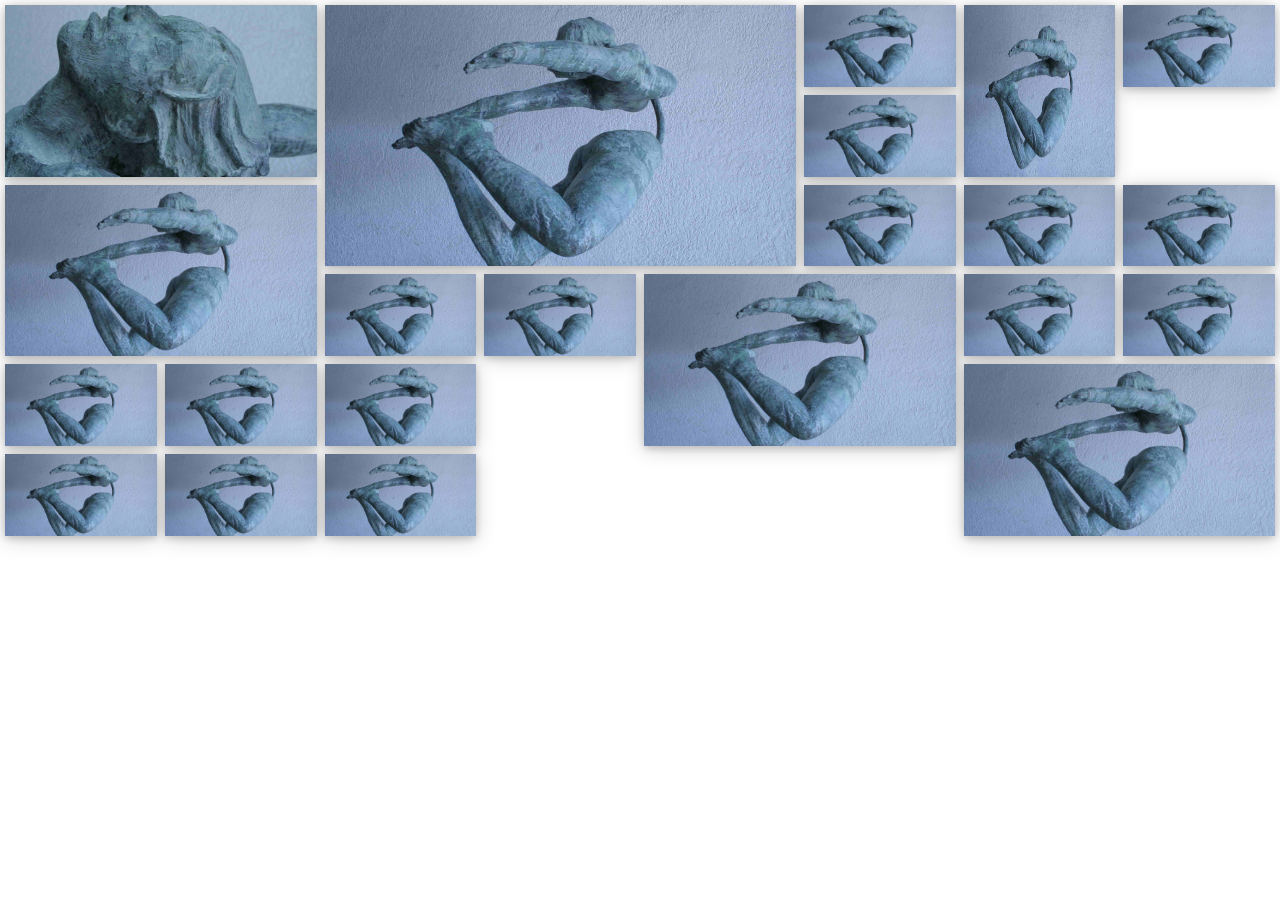
==== esculturaprivida/index.html @ 852e33fb "Aplicando Lazyimages" ====
<!DOCTYPE html>
<html lang="en">
<head>
    <meta charset="UTF-8">
    <meta http-equiv="X-UA-Compatible" content="IE=edge">
    <meta name="viewport" content="width=device-width, initial-scale=1.0">
    <link rel="stylesheet" href="../assets/css/rstyles.css">
    <title>Document</title>
</head>
<body>
    
<div id="gallery">
    <div><img class="lazy" src="../assets/img/ESCULTURA PRIVADA/low/AIRE  Detalle.jpg"
        data-src="../assets/img/ESCULTURA PRIVADA/AIRE  Detalle.jpg" data-srcset="../assets/img/ESCULTURA PRIVADA/AIRE  Detalle.jpg/"><a href="#lightbox-1">512</a></div>
    <div><img class="lazy" src="../assets/img/ESCULTURA PRIVADA/low/AIRE  vista posterior.jpg" data-src="../assets/img/ESCULTURA PRIVADA/AIRE  vista posterior.jpg" alt="Día de las artes" data-srcset="../assets/img/ESCULTURA PRIVADA/AIRE  vista posterior.jpg" /><a href="#lightbox-2">513</a></div>
    <div><img class="lazy" src="../assets/img/ESCULTURA PRIVADA/low/AIRE  vista posterior.jpg" data-src="../assets/img/ESCULTURA PRIVADA/AIRE  vista posterior.jpg" alt="Día de las artes" data-srcset="../assets/img/ESCULTURA PRIVADA/AIRE  vista posterior.jpg" /><a href="#lightbox-3">514</a></div>
    <div><img class="lazy" src="../assets/img/ESCULTURA PRIVADA/low/AIRE  vista posterior.jpg" data-src="../assets/img/ESCULTURA PRIVADA/AIRE  vista posterior.jpg" alt="Día de las artes" data-srcset="../assets/img/ESCULTURA PRIVADA/AIRE  vista posterior.jpg" /><a href="#lightbox-4">515</a></div>
    <div><img class="lazy" src="../assets/img/ESCULTURA PRIVADA/low/AIRE  vista posterior.jpg" data-src="../assets/img/ESCULTURA PRIVADA/AIRE  vista posterior.jpg" alt="Día de las artes" data-srcset="../assets/img/ESCULTURA PRIVADA/AIRE  vista posterior.jpg" /><a href="#lightbox-5">516</a></div>
    <div><img class="lazy" src="../assets/img/ESCULTURA PRIVADA/low/AIRE  vista posterior.jpg" data-src="../assets/img/ESCULTURA PRIVADA/AIRE  vista posterior.jpg" alt="Día de las artes" data-srcset="../assets/img/ESCULTURA PRIVADA/AIRE  vista posterior.jpg" /><a href="#lightbox-6">517</a></div>
    <div><img class="lazy" src="../assets/img/ESCULTURA PRIVADA/low/AIRE  vista posterior.jpg" data-src="../assets/img/ESCULTURA PRIVADA/AIRE  vista posterior.jpg" alt="Día de las artes" data-srcset="../assets/img/ESCULTURA PRIVADA/AIRE  vista posterior.jpg" /><a href="#lightbox-7">518</a></div>
    <div><img class="lazy" src="../assets/img/ESCULTURA PRIVADA/low/AIRE  vista posterior.jpg" data-src="../assets/img/ESCULTURA PRIVADA/AIRE  vista posterior.jpg" alt="Día de las artes" data-srcset="../assets/img/ESCULTURA PRIVADA/AIRE  vista posterior.jpg" /><a href="#lightbox-8">519</a></div>
    <div><img class="lazy" src="../assets/img/ESCULTURA PRIVADA/low/AIRE  vista posterior.jpg" data-src="../assets/img/ESCULTURA PRIVADA/AIRE  vista posterior.jpg" alt="Día de las artes" data-srcset="../assets/img/ESCULTURA PRIVADA/AIRE  vista posterior.jpg" /><a href="#lightbox-9">520</a></div>
    <div><img class="lazy" src="../assets/img/ESCULTURA PRIVADA/low/AIRE  vista posterior.jpg" data-src="../assets/img/ESCULTURA PRIVADA/AIRE  vista posterior.jpg" alt="Día de las artes" data-srcset="../assets/img/ESCULTURA PRIVADA/AIRE  vista posterior.jpg" /><a href="#lightbox-10">521</a></div>
    <div><img class="lazy" src="../assets/img/ESCULTURA PRIVADA/low/AIRE  vista posterior.jpg" data-src="../assets/img/ESCULTURA PRIVADA/AIRE  vista posterior.jpg" alt="Día de las artes" data-srcset="../assets/img/ESCULTURA PRIVADA/AIRE  vista posterior.jpg" /><a href="#lightbox-11">522</a></div>
    <div><img class="lazy" src="../assets/img/ESCULTURA PRIVADA/low/AIRE  vista posterior.jpg" data-src="../assets/img/ESCULTURA PRIVADA/AIRE  vista posterior.jpg" alt="Día de las artes" data-srcset="../assets/img/ESCULTURA PRIVADA/AIRE  vista posterior.jpg" /><a href="#lightbox-12">523</a></div>
    <div><img class="lazy" src="../assets/img/ESCULTURA PRIVADA/low/AIRE  vista posterior.jpg" data-src="../assets/img/ESCULTURA PRIVADA/AIRE  vista posterior.jpg" alt="Día de las artes" data-srcset="../assets/img/ESCULTURA PRIVADA/AIRE  vista posterior.jpg" /><a href="#lightbox-13">524</a></div>
    <div><img class="lazy" src="../assets/img/ESCULTURA PRIVADA/low/AIRE  vista posterior.jpg" data-src="../assets/img/ESCULTURA PRIVADA/AIRE  vista posterior.jpg" alt="Día de las artes" data-srcset="../assets/img/ESCULTURA PRIVADA/AIRE  vista posterior.jpg" /><a href="#lightbox-14">525</a></div>
    <div><img class="lazy" src="../assets/img/ESCULTURA PRIVADA/low/AIRE  vista posterior.jpg" data-src="../assets/img/ESCULTURA PRIVADA/AIRE  vista posterior.jpg" alt="Día de las artes" data-srcset="../assets/img/ESCULTURA PRIVADA/AIRE  vista posterior.jpg" /><a href="#lightbox-15">526</a></div>
    <div><img class="lazy" src="../assets/img/ESCULTURA PRIVADA/low/AIRE  vista posterior.jpg" data-src="../assets/img/ESCULTURA PRIVADA/AIRE  vista posterior.jpg" alt="Día de las artes" data-srcset="../assets/img/ESCULTURA PRIVADA/AIRE  vista posterior.jpg" /><a href="#lightbox-16">527</a></div>
    <div><img class="lazy" src="../assets/img/ESCULTURA PRIVADA/low/AIRE  vista posterior.jpg" data-src="../assets/img/ESCULTURA PRIVADA/AIRE  vista posterior.jpg" alt="Día de las artes" data-srcset="../assets/img/ESCULTURA PRIVADA/AIRE  vista posterior.jpg" /><a href="#lightbox-17">528</a></div>
    <div><img class="lazy" src="../assets/img/ESCULTURA PRIVADA/low/AIRE  vista posterior.jpg" data-src="../assets/img/ESCULTURA PRIVADA/AIRE  vista posterior.jpg" alt="Día de las artes" data-srcset="../assets/img/ESCULTURA PRIVADA/AIRE  vista posterior.jpg" /><a href="#lightbox-18">529</a></div>
    <div><img class="lazy" src="../assets/img/ESCULTURA PRIVADA/low/AIRE  vista posterior.jpg" data-src="../assets/img/ESCULTURA PRIVADA/AIRE  vista posterior.jpg" alt="Día de las artes" data-srcset="../assets/img/ESCULTURA PRIVADA/AIRE  vista posterior.jpg" /><a href="#lightbox-19">529</a></div>
    <div><img class="lazy" src="../assets/img/ESCULTURA PRIVADA/low/AIRE  vista posterior.jpg" data-src="../assets/img/ESCULTURA PRIVADA/AIRE  vista posterior.jpg" alt="Día de las artes" data-srcset="../assets/img/ESCULTURA PRIVADA/AIRE  vista posterior.jpg" /><a href="#lightbox-20">529</a></div>
    <div><img class="lazy" src="../assets/img/ESCULTURA PRIVADA/low/AIRE  vista posterior.jpg" data-src="../assets/img/ESCULTURA PRIVADA/AIRE  vista posterior.jpg" alt="Día de las artes" data-srcset="../assets/img/ESCULTURA PRIVADA/AIRE  vista posterior.jpg" /><a href="#lightbox-21">529</a></div>
    <div><img class="lazy" src="../assets/img/ESCULTURA PRIVADA/low/AIRE  vista posterior.jpg" data-src="../assets/img/ESCULTURA PRIVADA/AIRE  vista posterior.jpg" alt="Día de las artes" data-srcset="../assets/img/ESCULTURA PRIVADA/AIRE  vista posterior.jpg" /><a href="#lightbox-22">529</a></div>

  </div>
  <div class="lightbox" id="lightbox-1">
    <div class="content"><img class="lazy" src="../assets/img/ESCULTURA PRIVADA/AIRE  vista posterior.jpg12"/>
      <div class="title">No. <b>512</b> from Picsum</div><a class="close" href="#gallery"></a>
    </div>
  </div>
  <div class="lightbox" id="lightbox-2">
    <div class="content"><img src="https://picsum.photos/1920/1080/?image=513"/>
      <div class="title">No. <b>513</b> from Picsum</div><a class="close" href="#gallery"></a>
    </div>
  </div>
  <div class="lightbox" id="lightbox-3">
    <div class="content"><img src="https://picsum.photos/1920/1080/?image=514"/>
      <div class="title">No. <b>514</b> from Picsum</div><a class="close" href="#gallery"></a>
    </div>
  </div>
  <div class="lightbox" id="lightbox-4">
    <div class="content"><img src="https://picsum.photos/1920/1080/?image=515"/>
      <div class="title">No. <b>515</b> from Picsum</div><a class="close" href="#gallery"></a>
    </div>
  </div>
  <div class="lightbox" id="lightbox-5">
    <div class="content"><img src="https://picsum.photos/1920/1080/?image=516"/>
      <div class="title">No. <b>516</b> from Picsum</div><a class="close" href="#gallery"></a>
    </div>
  </div>
  <div class="lightbox" id="lightbox-6">
    <div class="content"><img src="https://picsum.photos/1920/1080/?image=517"/>
      <div class="title">No. <b>517</b> from Picsum</div><a class="close" href="#gallery"></a>
    </div>
  </div>
  <div class="lightbox" id="lightbox-7">
    <div class="content"><img src="https://picsum.photos/1920/1080/?image=518"/>
      <div class="title">No. <b>518</b> from Picsum</div><a class="close" href="#gallery"></a>
    </div>
  </div>
  <div class="lightbox" id="lightbox-8">
    <div class="content"><img src="https://picsum.photos/1920/1080/?image=519"/>
      <div class="title">No. <b>519</b> from Picsum</div><a class="close" href="#gallery"></a>
    </div>
  </div>
  <div class="lightbox" id="lightbox-9">
    <div class="content"><img src="https://picsum.photos/1920/1080/?image=520"/>
      <div class="title">No. <b>520</b> from Picsum</div><a class="close" href="#gallery"></a>
    </div>
  </div>
  <div class="lightbox" id="lightbox-10">
    <div class="content"><img src="https://picsum.photos/1920/1080/?image=521"/>
      <div class="title">No. <b>521</b> from Picsum</div><a class="close" href="#gallery"></a>
    </div>
  </div>
  <div class="lightbox" id="lightbox-11">
    <div class="content"><img src="https://picsum.photos/1920/1080/?image=522"/>
      <div class="title">No. <b>522</b> from Picsum</div><a class="close" href="#gallery"></a>
    </div>
  </div>
  <div class="lightbox" id="lightbox-12">
    <div class="content"><img src="https://picsum.photos/1920/1080/?image=523"/>
      <div class="title">No. <b>523</b> from Picsum</div><a class="close" href="#gallery"></a>
    </div>
  </div>
  <div class="lightbox" id="lightbox-13">
    <div class="content"><img src="https://picsum.photos/1920/1080/?image=524"/>
      <div class="title">No. <b>524</b> from Picsum</div><a class="close" href="#gallery"></a>
    </div>
  </div>
  <div class="lightbox" id="lightbox-14">
    <div class="content"><img src="https://picsum.photos/1920/1080/?image=525"/>
      <div class="title">No. <b>525</b> from Picsum</div><a class="close" href="#gallery"></a>
    </div>
  </div>
  <div class="lightbox" id="lightbox-15">
    <div class="content"><img src="https://picsum.photos/1920/1080/?image=526"/>
      <div class="title">No. <b>526</b> from Picsum</div><a class="close" href="#gallery"></a>
    </div>
  </div>
  <div class="lightbox" id="lightbox-16">
    <div class="content"><img src="https://picsum.photos/1920/1080/?image=527"/>
      <div class="title">No. <b>527</b> from Picsum</div><a class="close" href="#gallery"></a>
    </div>
  </div>
  <div class="lightbox" id="lightbox-17">
    <div class="content"><img src="https://picsum.photos/1920/1080/?image=528"/>
      <div class="title">No. <b>528</b> from Picsum</div><a class="close" href="#gallery"></a>
    </div>
  </div>
  <div class="lightbox" id="lightbox-18">
    <div class="content"><img src="https://picsum.photos/1920/1080/?image=529"/>
      <div class="title">No. <b>529</b> from Picsum</div><a class="close" href="#gallery"></a>
    </div>
  </div>
  <div class="lightbox" id="lightbox-19">
    <div class="content"><img src="https://picsum.photos/1920/1080/?image=529"/>
      <div class="title">No. <b>529</b> from Picsum</div><a class="close" href="#gallery"></a>
    </div>
  </div>
  <div class="lightbox" id="lightbox-20">
    <div class="content"><img src="https://picsum.photos/1920/1080/?image=529"/>
      <div class="title">No. <b>529</b> from Picsum</div><a class="close" href="#gallery"></a>
    </div>
  </div>
  <div class="lightbox" id="lightbox-21">
    <div class="content"><img src="https://picsum.photos/1920/1080/?image=529"/>
      <div class="title">No. <b>529</b> from Picsum</div><a class="close" href="#gallery"></a>
    </div>
  </div>
  <div class="lightbox" id="lightbox-22">
    <div class="content"><img src="https://picsum.photos/1920/1080/?image=529"/>
      <div class="title">No. <b>529</b> from Picsum</div><a class="close" href="#gallery"></a>
    </div>
  </div>
  <script src="../assets/js/lazy.js"></script>
</body>
</html>
---- assets/css/rstyles.css ----
* {
  box-sizing: border-box;
}

body {
  margin: 5px;
  position: relative;
}

#gallery {
  display: grid;
  height: calc(100vh - 10px);
  grid-template: repeat(10, 1fr) / repeat(8, 1fr);
  grid-gap: 0.5em;
}
@media (max-width: 800px) {
  #gallery {
    display: flex;
    align-items: flex-start;
    flex-wrap: wrap;
  }
  #gallery > div {
    width: 48%;
    margin: 1%;
  }
}
@media (max-width: 800px) and (max-width: 350px) {
  #gallery > div {
    width: 98%;
  }
}
#gallery > div:nth-child(6n + 1) {
  grid-column: span 2;
  grid-row: span 2;
}
#gallery > div:nth-child(2) {
  grid-column: span 3;
  grid-row: span 3;
}
#gallery > div:nth-child(4) {
  grid-column: span 1;
  grid-row: span 2;
}
#gallery > div > a {
  opacity: 0;
  position: absolute;
  color: #000;
  background-color: #000;
  font: bold 4em "Helvetica";
  text-shadow: 0 -1px 5px #fff, -1px 0px 5px #fff, 0 1px 5px #fff,
    1px 0px 5px #fff;
  padding: 2rem;
  mix-blend-mode: difference;
  width: 100%;
  height: 100%;
  transition: all ease 1s;
}
#gallery > div > img {
  width: 100%;
  min-height: 100%;
  transition: all ease 1s;
}
#gallery > div:hover img {
  filter: blur(4px);
}
#gallery > div:hover a {
  opacity: 1;
}
#gallery > div {
  overflow: hidden;
  position: relative;
  box-shadow: 0 2px 8px 0 rgba(0, 0, 0, 0.2), 0 3px 20px 0 rgba(0, 0, 0, 0.19);
}
#gallery div,
#gallery a {
  display: flex;
  justify-content: center;
  align-items: center;
  text-decoration: none;
}

[id^="lightbox-"] {
  position: fixed;
  top: 0;
  left: 0;
  width: 100vw;
  height: 100vh;
  background-color: rgba(0, 0, 0, 0.5);
  display: flex;
  opacity: 0;
  transition: opacity 450ms ease-in-out;
  align-items: center;
  justify-content: center;
  pointer-events: none;
}
[id^="lightbox-"]:target {
  opacity: 1;
  pointer-events: inherit;
}
[id^="lightbox-"]:target img {
  filter: blur(0);
}
[id^="lightbox-"] .content {
  max-width: 90%;
  position: relative;
  color: #fff;
}
[id^="lightbox-"] .content:hover > a.close {
  opacity: 1;
  transform: scale(1, 1);
}
[id^="lightbox-"] .content:hover > .title {
  opacity: 1;
  transform: translateY(-3px);
}
[id^="lightbox-"] .content:hover > .title::after {
  opacity: 1;
}
[id^="lightbox-"] .content > * {
  transition: all 450ms ease-in-out;
}
[id^="lightbox-"] .title {
  display: block;
  margin: 0;
  padding: 1em;
  position: absolute;
  bottom: 0;
  width: 100%;
  transform: translateY(50%);
  font-size: 1.5em;
  opacity: 0;
}
[id^="lightbox-"] .title::after {
  content: " ";
  background-color: rgba(0, 0, 0, 0.4);
  bottom: 0;
  left: 0;
  height: 100%;
  width: 100%;
  position: absolute;
  transition: all 350ms ease-in-out 250ms;
  opacity: 0;
  transform-origin: bottom;
  mix-blend-mode: soft-light;
}
[id^="lightbox-"] img {
  max-height: 90vh;
  max-width: 100%;
  margin: 0;
  padding: 0;
  filter: blur(50px);
}
[id^="lightbox-"] a.close {
  width: 2em;
  height: 2em;
  position: absolute;
  right: 0;
  top: 0;
  background-color: rgba(0, 0, 0, 0.5);
  display: flex;
  align-items: center;
  justify-content: center;
  transform: scale(0, 0);
  opacity: 0;
  transform-origin: right top;
  text-decoration: none;
  color: #fff;
}
[id^="lightbox-"] a.close::after {
  content: "X";
}
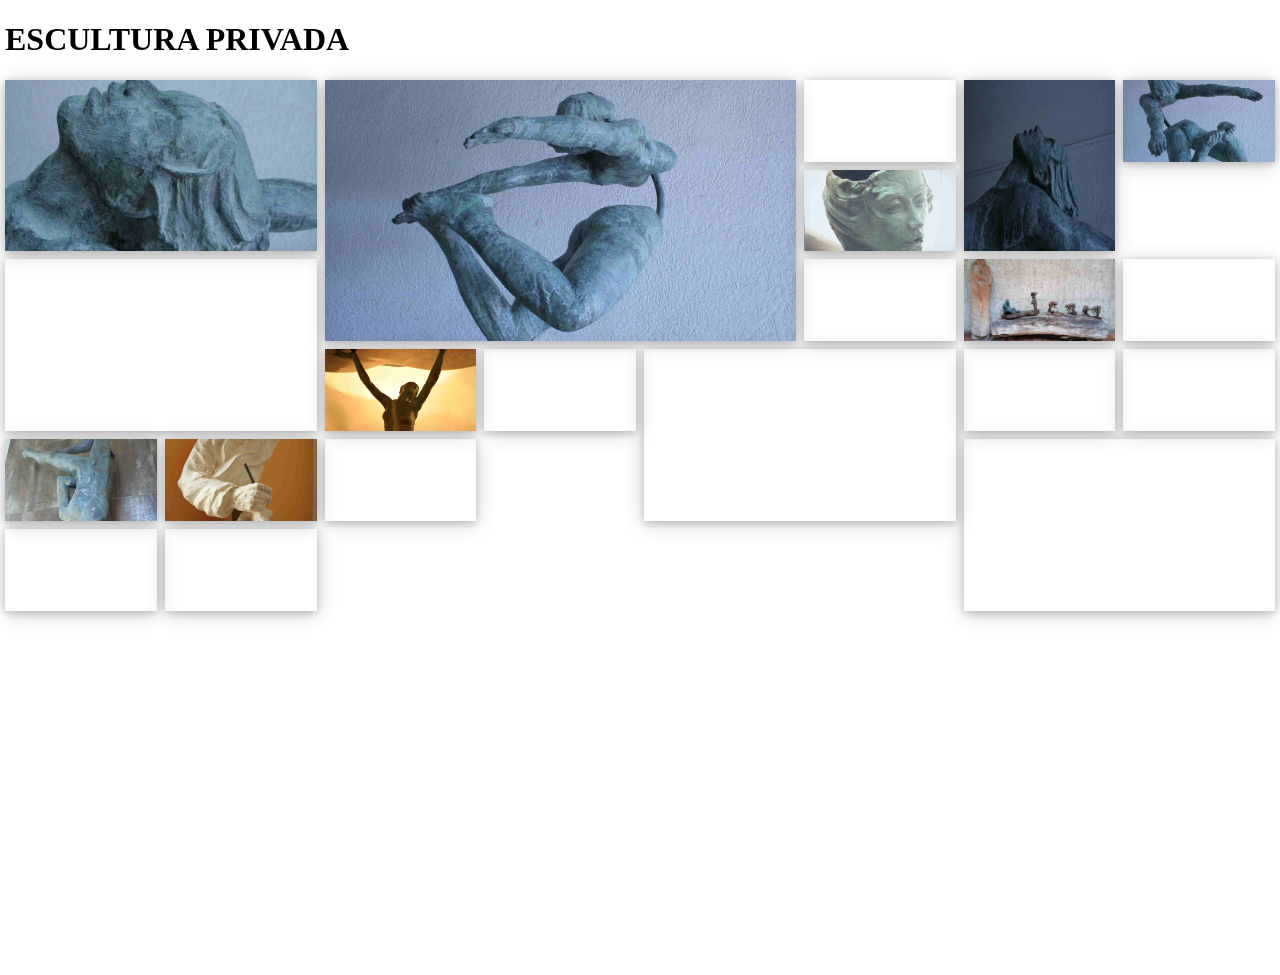
==== commit 1f6f1158: "ok" ====
--- a/esculturaprivida/index.html
+++ b/esculturaprivida/index.html
@@ -8,141 +8,135 @@
     <title>Document</title>
 </head>
 <body>
+  <h1>ESCULTURA PRIVADA</h1>
     
 <div id="gallery">
-    <div><img class="lazy" src="../assets/img/ESCULTURA PRIVADA/low/AIRE  Detalle.jpg"
-        data-src="../assets/img/ESCULTURA PRIVADA/AIRE  Detalle.jpg" data-srcset="../assets/img/ESCULTURA PRIVADA/AIRE  Detalle.jpg/"><a href="#lightbox-1">512</a></div>
-    <div><img class="lazy" src="../assets/img/ESCULTURA PRIVADA/low/AIRE  vista posterior.jpg" data-src="../assets/img/ESCULTURA PRIVADA/AIRE  vista posterior.jpg" alt="Día de las artes" data-srcset="../assets/img/ESCULTURA PRIVADA/AIRE  vista posterior.jpg" /><a href="#lightbox-2">513</a></div>
-    <div><img class="lazy" src="../assets/img/ESCULTURA PRIVADA/low/AIRE  vista posterior.jpg" data-src="../assets/img/ESCULTURA PRIVADA/AIRE  vista posterior.jpg" alt="Día de las artes" data-srcset="../assets/img/ESCULTURA PRIVADA/AIRE  vista posterior.jpg" /><a href="#lightbox-3">514</a></div>
-    <div><img class="lazy" src="../assets/img/ESCULTURA PRIVADA/low/AIRE  vista posterior.jpg" data-src="../assets/img/ESCULTURA PRIVADA/AIRE  vista posterior.jpg" alt="Día de las artes" data-srcset="../assets/img/ESCULTURA PRIVADA/AIRE  vista posterior.jpg" /><a href="#lightbox-4">515</a></div>
-    <div><img class="lazy" src="../assets/img/ESCULTURA PRIVADA/low/AIRE  vista posterior.jpg" data-src="../assets/img/ESCULTURA PRIVADA/AIRE  vista posterior.jpg" alt="Día de las artes" data-srcset="../assets/img/ESCULTURA PRIVADA/AIRE  vista posterior.jpg" /><a href="#lightbox-5">516</a></div>
-    <div><img class="lazy" src="../assets/img/ESCULTURA PRIVADA/low/AIRE  vista posterior.jpg" data-src="../assets/img/ESCULTURA PRIVADA/AIRE  vista posterior.jpg" alt="Día de las artes" data-srcset="../assets/img/ESCULTURA PRIVADA/AIRE  vista posterior.jpg" /><a href="#lightbox-6">517</a></div>
-    <div><img class="lazy" src="../assets/img/ESCULTURA PRIVADA/low/AIRE  vista posterior.jpg" data-src="../assets/img/ESCULTURA PRIVADA/AIRE  vista posterior.jpg" alt="Día de las artes" data-srcset="../assets/img/ESCULTURA PRIVADA/AIRE  vista posterior.jpg" /><a href="#lightbox-7">518</a></div>
-    <div><img class="lazy" src="../assets/img/ESCULTURA PRIVADA/low/AIRE  vista posterior.jpg" data-src="../assets/img/ESCULTURA PRIVADA/AIRE  vista posterior.jpg" alt="Día de las artes" data-srcset="../assets/img/ESCULTURA PRIVADA/AIRE  vista posterior.jpg" /><a href="#lightbox-8">519</a></div>
-    <div><img class="lazy" src="../assets/img/ESCULTURA PRIVADA/low/AIRE  vista posterior.jpg" data-src="../assets/img/ESCULTURA PRIVADA/AIRE  vista posterior.jpg" alt="Día de las artes" data-srcset="../assets/img/ESCULTURA PRIVADA/AIRE  vista posterior.jpg" /><a href="#lightbox-9">520</a></div>
-    <div><img class="lazy" src="../assets/img/ESCULTURA PRIVADA/low/AIRE  vista posterior.jpg" data-src="../assets/img/ESCULTURA PRIVADA/AIRE  vista posterior.jpg" alt="Día de las artes" data-srcset="../assets/img/ESCULTURA PRIVADA/AIRE  vista posterior.jpg" /><a href="#lightbox-10">521</a></div>
-    <div><img class="lazy" src="../assets/img/ESCULTURA PRIVADA/low/AIRE  vista posterior.jpg" data-src="../assets/img/ESCULTURA PRIVADA/AIRE  vista posterior.jpg" alt="Día de las artes" data-srcset="../assets/img/ESCULTURA PRIVADA/AIRE  vista posterior.jpg" /><a href="#lightbox-11">522</a></div>
-    <div><img class="lazy" src="../assets/img/ESCULTURA PRIVADA/low/AIRE  vista posterior.jpg" data-src="../assets/img/ESCULTURA PRIVADA/AIRE  vista posterior.jpg" alt="Día de las artes" data-srcset="../assets/img/ESCULTURA PRIVADA/AIRE  vista posterior.jpg" /><a href="#lightbox-12">523</a></div>
-    <div><img class="lazy" src="../assets/img/ESCULTURA PRIVADA/low/AIRE  vista posterior.jpg" data-src="../assets/img/ESCULTURA PRIVADA/AIRE  vista posterior.jpg" alt="Día de las artes" data-srcset="../assets/img/ESCULTURA PRIVADA/AIRE  vista posterior.jpg" /><a href="#lightbox-13">524</a></div>
-    <div><img class="lazy" src="../assets/img/ESCULTURA PRIVADA/low/AIRE  vista posterior.jpg" data-src="../assets/img/ESCULTURA PRIVADA/AIRE  vista posterior.jpg" alt="Día de las artes" data-srcset="../assets/img/ESCULTURA PRIVADA/AIRE  vista posterior.jpg" /><a href="#lightbox-14">525</a></div>
-    <div><img class="lazy" src="../assets/img/ESCULTURA PRIVADA/low/AIRE  vista posterior.jpg" data-src="../assets/img/ESCULTURA PRIVADA/AIRE  vista posterior.jpg" alt="Día de las artes" data-srcset="../assets/img/ESCULTURA PRIVADA/AIRE  vista posterior.jpg" /><a href="#lightbox-15">526</a></div>
-    <div><img class="lazy" src="../assets/img/ESCULTURA PRIVADA/low/AIRE  vista posterior.jpg" data-src="../assets/img/ESCULTURA PRIVADA/AIRE  vista posterior.jpg" alt="Día de las artes" data-srcset="../assets/img/ESCULTURA PRIVADA/AIRE  vista posterior.jpg" /><a href="#lightbox-16">527</a></div>
-    <div><img class="lazy" src="../assets/img/ESCULTURA PRIVADA/low/AIRE  vista posterior.jpg" data-src="../assets/img/ESCULTURA PRIVADA/AIRE  vista posterior.jpg" alt="Día de las artes" data-srcset="../assets/img/ESCULTURA PRIVADA/AIRE  vista posterior.jpg" /><a href="#lightbox-17">528</a></div>
-    <div><img class="lazy" src="../assets/img/ESCULTURA PRIVADA/low/AIRE  vista posterior.jpg" data-src="../assets/img/ESCULTURA PRIVADA/AIRE  vista posterior.jpg" alt="Día de las artes" data-srcset="../assets/img/ESCULTURA PRIVADA/AIRE  vista posterior.jpg" /><a href="#lightbox-18">529</a></div>
-    <div><img class="lazy" src="../assets/img/ESCULTURA PRIVADA/low/AIRE  vista posterior.jpg" data-src="../assets/img/ESCULTURA PRIVADA/AIRE  vista posterior.jpg" alt="Día de las artes" data-srcset="../assets/img/ESCULTURA PRIVADA/AIRE  vista posterior.jpg" /><a href="#lightbox-19">529</a></div>
-    <div><img class="lazy" src="../assets/img/ESCULTURA PRIVADA/low/AIRE  vista posterior.jpg" data-src="../assets/img/ESCULTURA PRIVADA/AIRE  vista posterior.jpg" alt="Día de las artes" data-srcset="../assets/img/ESCULTURA PRIVADA/AIRE  vista posterior.jpg" /><a href="#lightbox-20">529</a></div>
-    <div><img class="lazy" src="../assets/img/ESCULTURA PRIVADA/low/AIRE  vista posterior.jpg" data-src="../assets/img/ESCULTURA PRIVADA/AIRE  vista posterior.jpg" alt="Día de las artes" data-srcset="../assets/img/ESCULTURA PRIVADA/AIRE  vista posterior.jpg" /><a href="#lightbox-21">529</a></div>
-    <div><img class="lazy" src="../assets/img/ESCULTURA PRIVADA/low/AIRE  vista posterior.jpg" data-src="../assets/img/ESCULTURA PRIVADA/AIRE  vista posterior.jpg" alt="Día de las artes" data-srcset="../assets/img/ESCULTURA PRIVADA/AIRE  vista posterior.jpg" /><a href="#lightbox-22">529</a></div>
+    <div><img class="lazy" src="../assets/img/ESCULTURA PRIVADA/low/AIRE  Detalle.jpg" data-src="../assets/img/ESCULTURA PRIVADA/AIRE  Detalle.jpg" alt="" data-srcset="../assets/img/ESCULTURA PRIVADA/AIRE  Detalle.jpg" /><a href="#lightbox-1"></a></div>
+    <div><img class="lazy" src="../assets/img/ESCULTURA PRIVADA/low/AIRE  vista posterior.jpg" data-src="../assets/img/ESCULTURA PRIVADA/AIRE  vista posterior.jpg" alt="" data-srcset="../assets/img/ESCULTURA PRIVADA/AIRE  vista posterior.jpg" /><a href="#lightbox-2"></a></div>
+    <div><img class="lazy" src="../assets/img/ESCULTURA PRIVADA/low/AIRE.  bronce. Desnudo tamaño natural Propiedad del Ing. Ricardo Mendoza. Colección Particular.jpg" data-src="../assets/img/ESCULTURA PRIVADA/AIRE.  bronce. Desnudo tamaño natural Propiedad del Ing. Ricardo Mendoza. Colección Particular.jpg" alt="" data-srcset="../assets/img/ESCULTURA PRIVADA/AIRE.  bronce. Desnudo tamaño natural Propiedad del Ing. Ricardo Mendoza. Colección Particular.jpg" /><a href="#lightbox-3"></a></div>
+    <div><img class="lazy" src="../assets/img/ESCULTURA PRIVADA/low/AIRE.jpg" data-src="../assets/img/ESCULTURA PRIVADA/AIRE.jpg" alt="" data-srcset="../assets/img/ESCULTURA PRIVADA/AIRE.jpg" /><a href="#lightbox-4"></a></div>
+    <div><img class="lazy" src="../assets/img/ESCULTURA PRIVADA/low/AIRE(1).jpg" data-src="../assets/img/ESCULTURA PRIVADA/AIRE(1).jpg" alt="" data-srcset="../assets/img/ESCULTURA PRIVADA/AIRE(1).jpg" /><a href="#lightbox-5"></a></div>
+    <div><img class="lazy" src="../assets/img/ESCULTURA PRIVADA/low/BRISA Y TORMENTA, bronce altura 70 cm..jpg" data-src="../assets/img/ESCULTURA PRIVADA/BRISA Y TORMENTA, bronce altura 70 cm..jpg" alt="" data-srcset="../assets/img/ESCULTURA PRIVADA/BRISA Y TORMENTA, bronce altura 70 cm..jpg" /><a href="#lightbox-6"></a></div>
+    <div><img class="lazy" src="../assets/img/ESCULTURA PRIVADA/low/CÁCTUS madera ensamblada.jpg" data-src="../assets/img/ESCULTURA PRIVADA/CÁCTUS madera ensamblada.jpg" alt="" data-srcset="../assets/img/ESCULTURA PRIVADA/CÁCTUS madera ensamblada.jpg" /><a href="#lightbox-7"></a></div>
+    <div><img class="lazy" src="../assets/img/ESCULTURA PRIVADA/low/CÁCTUS. Madera ensamblada. 1.80 m de altura.jpg" data-src="../assets/img/ESCULTURA PRIVADA/CÁCTUS. Madera ensamblada. 1.80 m de altura.jpg" alt="" data-srcset="../assets/img/ESCULTURA PRIVADA/CÁCTUS. Madera ensamblada. 1.80 m de altura.jpg" /><a href="#lightbox-8"></a></div>
+    <div><img class="lazy" src="../assets/img/ESCULTURA PRIVADA/low/FRESEROS Y OTROS.jpg" data-src="../assets/img/ESCULTURA PRIVADA/FRESEROS Y OTROS.jpg" alt="" data-srcset="../assets/img/ESCULTURA PRIVADA/FRESEROS Y OTROS.jpg" /><a href="#lightbox-9"></a></div>
+    <div><img class="lazy" src="../assets/img/ESCULTURA PRIVADA/low/Juan XXIII bronce 52 cm altura  propiedad de Carlos González Orejas.jpg" data-src="../assets/img/ESCULTURA PRIVADA/Juan XXIII bronce 52 cm altura  propiedad de Carlos González Orejas.jpg" alt="" data-srcset="../assets/img/ESCULTURA PRIVADA/Juan XXIII bronce 52 cm altura  propiedad de Carlos González Orejas.jpg" /><a href="#lightbox-10"></a></div>
+    <div><img class="lazy" src="../assets/img/ESCULTURA PRIVADA/low/LA FISICA  Detalle el universo.jpg" data-src="../assets/img/ESCULTURA PRIVADA/LA FISICA  Detalle el universo.jpg" alt="" data-srcset="../assets/img/ESCULTURA PRIVADA/LA FISICA  Detalle el universo.jpg" /><a href="#lightbox-11"></a></div>
+    <div><img class="lazy" src="../assets/img/ESCULTURA PRIVADA/low/LA FISICA. bronce y vidrio termoformado en colaboración con Carlos Santa Ana. Detalle.jpg" data-src="../assets/img/ESCULTURA PRIVADA/LA FISICA. bronce y vidrio termoformado en colaboración con Carlos Santa Ana. Detalle.jpg" alt="" data-srcset="../assets/img/ESCULTURA PRIVADA/LA FISICA. bronce y vidrio termoformado en colaboración con Carlos Santa Ana. Detalle.jpg" /><a href="#lightbox-12"></a></div>
+    <div><img class="lazy" src="../assets/img/ESCULTURA PRIVADA/low/LA FISICA. Bronce y vidrio termoformado En colaboración con Carlos Santa Ana.jpg" data-src="../assets/img/ESCULTURA PRIVADA/LA FISICA. Bronce y vidrio termoformado En colaboración con Carlos Santa Ana.jpg" alt="" data-srcset="../assets/img/ESCULTURA PRIVADA/LA FISICA. Bronce y vidrio termoformado En colaboración con Carlos Santa Ana.jpg" /><a href="#lightbox-13"></a></div>
+    <div><img class="lazy" src="../assets/img/ESCULTURA PRIVADA/low/LA FÍSICA.jpg" data-src="../assets/img/ESCULTURA PRIVADA/LA FÍSICA.jpg" alt="" data-srcset="../assets/img/ESCULTURA PRIVADA/LA FÍSICA.jpg" /><a href="#lightbox-14"></a></div>
+    <div><img class="lazy" src="../assets/img/ESCULTURA PRIVADA/low/LA FÍSICA_.jpg" data-src="../assets/img/ESCULTURA PRIVADA/LA FÍSICA_.jpg" alt="" data-srcset="../assets/img/ESCULTURA PRIVADA/LA FÍSICA_.jpg" /><a href="#lightbox-15"></a></div>
+    <div><img class="lazy" src="../assets/img/ESCULTURA PRIVADA/low/PATLANI el hombre que cae. Bronce 70 cm.jpg" data-src="../assets/img/ESCULTURA PRIVADA/PATLANI el hombre que cae. Bronce 70 cm.jpg" alt="" data-srcset="../assets/img/ESCULTURA PRIVADA/PATLANI el hombre que cae. Bronce 70 cm.jpg" /><a href="#lightbox-16"></a></div>
+    <div><img class="lazy" src="../assets/img/ESCULTURA PRIVADA/low/PRECISAMENTE ASI. proyecto para monumento a Rudyar Kipling.jpg" data-src="../assets/img/ESCULTURA PRIVADA/PRECISAMENTE ASI. proyecto para monumento a Rudyar Kipling.jpg" alt="" data-srcset="../assets/img/ESCULTURA PRIVADA/PRECISAMENTE ASI. proyecto para monumento a Rudyar Kipling.jpg" /><a href="#lightbox-17"></a></div>
+    <div><img class="lazy" src="../assets/img/ESCULTURA PRIVADA/low/QUEDÓ DORMIDO. San José. Calentándolo para  poner la pátina..jpg" data-src="../assets/img/ESCULTURA PRIVADA/QUEDÓ DORMIDO. San José. Calentándolo para  poner la pátina..jpg" alt="" data-srcset="../assets/img/ESCULTURA PRIVADA/QUEDÓ DORMIDO. San José. Calentándolo para  poner la pátina..jpg" /><a href="#lightbox-18"></a></div>
+    <div><img class="lazy" src="../assets/img/ESCULTURA PRIVADA/low/VELETA VIENTO bronce 66 cm altura Propiedad de Carlos González Orejas.jpg" data-src="../assets/img/ESCULTURA PRIVADA/VELETA VIENTO bronce 66 cm altura Propiedad de Carlos González Orejas.jpg" alt="" data-srcset="../assets/img/ESCULTURA PRIVADA/VELETA VIENTO bronce 66 cm altura Propiedad de Carlos González Orejas.jpg" /><a href="#lightbox-19"></a></div>
+    <div><img class="lazy" src="../assets/img/ESCULTURA PRIVADA/low/VELETA. AGUA bronce 66 cm altura Propiedad de Carlos González Orejas.jpg" data-src="../assets/img/ESCULTURA PRIVADA/VELETA. AGUA bronce 66 cm altura Propiedad de Carlos González Orejas.jpg" alt="" data-srcset="../assets/img/ESCULTURA PRIVADA/VELETA. AGUA bronce 66 cm altura Propiedad de Carlos González Orejas.jpg" /><a href="#lightbox-20"></a></div>
+    <div><img class="lazy" src="../assets/img/ESCULTURA PRIVADA/low/VELETA. detalle bronce 66 cm altura Propiedad de Carlos González Orejas.jpg" data-src="../assets/img/ESCULTURA PRIVADA/VELETA. detalle bronce 66 cm altura Propiedad de Carlos González Orejas.jpg" alt="" data-srcset="../assets/img/ESCULTURA PRIVADA/VELETA. detalle bronce 66 cm altura Propiedad de Carlos González Orejas.jpg" /><a href="#lightbox-21"></a></div>
 
   </div>
   <div class="lightbox" id="lightbox-1">
-    <div class="content"><img class="lazy" src="../assets/img/ESCULTURA PRIVADA/AIRE  vista posterior.jpg12"/>
-      <div class="title">No. <b>512</b> from Picsum</div><a class="close" href="#gallery"></a>
+    <div class="content"><img class="lazy" src="../assets/img/ESCULTURA PRIVADA/low/AIRE  Detalle.jpg" data-src="../assets/img/ESCULTURA PRIVADA/AIRE  Detalle.jpg" alt="" data-srcset="../assets/img/ESCULTURA PRIVADA/AIRE  Detalle.jpg"/>
+      <div class="title"><small>Copyright Laura Badillo</small><br>AIRE Detalle</div><a class="close" href="#gallery"></a>
     </div>
   </div>
   <div class="lightbox" id="lightbox-2">
-    <div class="content"><img src="https://picsum.photos/1920/1080/?image=513"/>
-      <div class="title">No. <b>513</b> from Picsum</div><a class="close" href="#gallery"></a>
+    <div class="content"><img class="lazy" src="../assets/img/ESCULTURA PRIVADA/low/AIRE  vista posterior.jpg" data-src="../assets/img/ESCULTURA PRIVADA/AIRE  vista posterior.jpg" alt="" data-srcset="../assets/img/ESCULTURA PRIVADA/AIRE  vista posterior.jpg"/>
+      <div class="title"><small>Copyright Laura Badillo</small><br>AIRE  vista posterior</div><a class="close" href="#gallery"></a>
     </div>
   </div>
   <div class="lightbox" id="lightbox-3">
-    <div class="content"><img src="https://picsum.photos/1920/1080/?image=514"/>
-      <div class="title">No. <b>514</b> from Picsum</div><a class="close" href="#gallery"></a>
+    <div class="content"><img class="lazy" src="../assets/img/ESCULTURA PRIVADA/low/AIRE.  bronce. Desnudo tamaño natural Propiedad del Ing. Ricardo Mendoza. Colección Particular.jpg" data-src="../assets/img/ESCULTURA PRIVADA/AIRE.  bronce. Desnudo tamaño natural Propiedad del Ing. Ricardo Mendoza. Colección Particular.jpg" alt="" data-srcset="../assets/img/ESCULTURA PRIVADA/AIRE.  bronce. Desnudo tamaño natural Propiedad del Ing. Ricardo Mendoza. Colección Particular.jpg"/>
+      <div class="title"><small>Copyright Laura Badillo</small><br>AIRE.  bronce. Desnudo tamaño natural Propiedad del Ing. Ricardo Mendoza. Colección Particular</div><a class="close" href="#gallery"></a>
     </div>
   </div>
   <div class="lightbox" id="lightbox-4">
-    <div class="content"><img src="https://picsum.photos/1920/1080/?image=515"/>
-      <div class="title">No. <b>515</b> from Picsum</div><a class="close" href="#gallery"></a>
+    <div class="content"><img class="lazy" src="../assets/img/ESCULTURA PRIVADA/low/AIRE.jpg" data-src="../assets/img/ESCULTURA PRIVADA/AIRE.jpg" alt="" data-srcset="../assets/img/ESCULTURA PRIVADA/AIRE.jpg"/>
+      <div class="title"><small>Copyright Laura Badillo</small><br>AIRE</div><a class="close" href="#gallery"></a>
     </div>
   </div>
   <div class="lightbox" id="lightbox-5">
-    <div class="content"><img src="https://picsum.photos/1920/1080/?image=516"/>
-      <div class="title">No. <b>516</b> from Picsum</div><a class="close" href="#gallery"></a>
+    <div class="content"><img class="lazy" src="../assets/img/ESCULTURA PRIVADA/low/AIRE(1).jpg" data-src="../assets/img/ESCULTURA PRIVADA/AIRE(1).jpg" alt="" data-srcset="../assets/img/ESCULTURA PRIVADA/AIRE(1).jpg"/>
+      <div class="title"><small>Copyright Laura Badillo</small><br>AIRE</div><a class="close" href="#gallery"></a>
     </div>
   </div>
   <div class="lightbox" id="lightbox-6">
-    <div class="content"><img src="https://picsum.photos/1920/1080/?image=517"/>
-      <div class="title">No. <b>517</b> from Picsum</div><a class="close" href="#gallery"></a>
+    <div class="content"><img class="lazy" src="../assets/img/ESCULTURA PRIVADA/low/BRISA Y TORMENTA, bronce altura 70 cm..jpg" data-src="../assets/img/ESCULTURA PRIVADA/BRISA Y TORMENTA, bronce altura 70 cm..jpg" alt="" data-srcset="../assets/img/ESCULTURA PRIVADA/BRISA Y TORMENTA, bronce altura 70 cm..jpg"/>
+      <div class="title"><small>Copyright Laura Badillo</small><br>BRISA Y TORMENTA, bronce altura 70 cm.</div><a class="close" href="#gallery"></a>
     </div>
   </div>
   <div class="lightbox" id="lightbox-7">
-    <div class="content"><img src="https://picsum.photos/1920/1080/?image=518"/>
-      <div class="title">No. <b>518</b> from Picsum</div><a class="close" href="#gallery"></a>
+    <div class="content"><img class="lazy" src="../assets/img/ESCULTURA PRIVADA/low/CÁCTUS madera ensamblada.jpg" data-src="../assets/img/ESCULTURA PRIVADA/CÁCTUS madera ensamblada.jpg" alt="" data-srcset="../assets/img/ESCULTURA PRIVADA/CÁCTUS madera ensamblada.jpg"/>
+      <div class="title"><small>Copyright Laura Badillo</small><br>CÁCTUS madera ensamblada</div><a class="close" href="#gallery"></a>
     </div>
   </div>
   <div class="lightbox" id="lightbox-8">
-    <div class="content"><img src="https://picsum.photos/1920/1080/?image=519"/>
-      <div class="title">No. <b>519</b> from Picsum</div><a class="close" href="#gallery"></a>
+    <div class="content"><img class="lazy" src="../assets/img/ESCULTURA PRIVADA/low/CÁCTUS. Madera ensamblada. 1.80 m de altura.jpg" data-src="../assets/img/ESCULTURA PRIVADA/CÁCTUS. Madera ensamblada. 1.80 m de altura.jpg" alt="" data-srcset="../assets/img/ESCULTURA PRIVADA/CÁCTUS. Madera ensamblada. 1.80 m de altura.jpg"/>
+      <div class="title"><small>Copyright Laura Badillo</small><br>CÁCTUS. Madera ensamblada. 1.80 m de altura</div><a class="close" href="#gallery"></a>
     </div>
   </div>
   <div class="lightbox" id="lightbox-9">
-    <div class="content"><img src="https://picsum.photos/1920/1080/?image=520"/>
-      <div class="title">No. <b>520</b> from Picsum</div><a class="close" href="#gallery"></a>
+    <div class="content"><img class="lazy" src="../assets/img/ESCULTURA PRIVADA/low/FRESEROS Y OTROS.jpg" data-src="../assets/img/ESCULTURA PRIVADA/FRESEROS Y OTROS.jpg" alt="" data-srcset="../assets/img/ESCULTURA PRIVADA/FRESEROS Y OTROS.jpg"/>
+      <div class="title"><small>Copyright Laura Badillo</small><br>FRESEROS Y OTROS</div><a class="close" href="#gallery"></a>
     </div>
   </div>
   <div class="lightbox" id="lightbox-10">
-    <div class="content"><img src="https://picsum.photos/1920/1080/?image=521"/>
-      <div class="title">No. <b>521</b> from Picsum</div><a class="close" href="#gallery"></a>
+    <div class="content"><img class="lazy" src="../assets/img/ESCULTURA PRIVADA/low/Juan XXIII bronce 52 cm altura  propiedad de Carlos González Orejas.jpg" data-src="../assets/img/ESCULTURA PRIVADA/Juan XXIII bronce 52 cm altura  propiedad de Carlos González Orejas.jpg" alt="" data-srcset="../assets/img/ESCULTURA PRIVADA/Juan XXIII bronce 52 cm altura  propiedad de Carlos González Orejas.jpg"/>
+      <div class="title"><small>Copyright Laura Badillo</small><br>Juan XXIII bronce 52 cm altura  propiedad de Carlos González Orejas</div><a class="close" href="#gallery"></a>
     </div>
   </div>
   <div class="lightbox" id="lightbox-11">
-    <div class="content"><img src="https://picsum.photos/1920/1080/?image=522"/>
-      <div class="title">No. <b>522</b> from Picsum</div><a class="close" href="#gallery"></a>
+    <div class="content"><img class="lazy" src="../assets/img/ESCULTURA PRIVADA/low/LA FISICA  Detalle el universo.jpg" data-src="../assets/img/ESCULTURA PRIVADA/LA FISICA  Detalle el universo.jpg" alt="" data-srcset="../assets/img/ESCULTURA PRIVADA/LA FISICA  Detalle el universo.jpg"/>
+      <div class="title"><small>Copyright Laura Badillo</small><br>LA FISICA  Detalle el universo</div><a class="close" href="#gallery"></a>
     </div>
   </div>
   <div class="lightbox" id="lightbox-12">
-    <div class="content"><img src="https://picsum.photos/1920/1080/?image=523"/>
-      <div class="title">No. <b>523</b> from Picsum</div><a class="close" href="#gallery"></a>
+    <div class="content"><img class="lazy" src="../assets/img/ESCULTURA PRIVADA/low/LA FISICA. bronce y vidrio termoformado en colaboración con Carlos Santa Ana. Detalle.jpg" data-src="../assets/img/ESCULTURA PRIVADA/LA FISICA. bronce y vidrio termoformado en colaboración con Carlos Santa Ana. Detalle.jpg" alt="" data-srcset="../assets/img/ESCULTURA PRIVADA/LA FISICA. bronce y vidrio termoformado en colaboración con Carlos Santa Ana. Detalle.jpg"/>
+      <div class="title"><small>Copyright Laura Badillo</small><br>ESCULTURA PRIVADA/LA FISICA. bronce y vidrio termoformado en colaboración con Carlos Santa Ana. Detalle</div><a class="close" href="#gallery"></a>
     </div>
   </div>
   <div class="lightbox" id="lightbox-13">
-    <div class="content"><img src="https://picsum.photos/1920/1080/?image=524"/>
-      <div class="title">No. <b>524</b> from Picsum</div><a class="close" href="#gallery"></a>
+    <div class="content"><img class="lazy" src="../assets/img/ESCULTURA PRIVADA/low/LA FISICA. Bronce y vidrio termoformado En colaboración con Carlos Santa Ana.jpg" data-src="../assets/img/ESCULTURA PRIVADA/LA FISICA. Bronce y vidrio termoformado En colaboración con Carlos Santa Ana.jpg" alt="" data-srcset="../assets/img/ESCULTURA PRIVADA/LA FISICA. Bronce y vidrio termoformado En colaboración con Carlos Santa Ana.jpg"/>
+      <div class="title"><small>Copyright Laura Badillo</small><br>LA FISICA. Bronce y vidrio termoformado En colaboración con Carlos Santa Ana</div><a class="close" href="#gallery"></a>
     </div>
   </div>
   <div class="lightbox" id="lightbox-14">
-    <div class="content"><img src="https://picsum.photos/1920/1080/?image=525"/>
-      <div class="title">No. <b>525</b> from Picsum</div><a class="close" href="#gallery"></a>
+    <div class="content"><img class="lazy" src="../assets/img/ESCULTURA PRIVADA/low/LA FÍSICA.jpg" data-src="../assets/img/ESCULTURA PRIVADA/LA FÍSICA.jpg" alt="" data-srcset="../assets/img/ESCULTURA PRIVADA/LA FÍSICA.jpg"/>
+      <div class="title"><small>Copyright Laura Badillo</small><br>LA FÍSICA</div><a class="close" href="#gallery"></a>
     </div>
   </div>
   <div class="lightbox" id="lightbox-15">
-    <div class="content"><img src="https://picsum.photos/1920/1080/?image=526"/>
-      <div class="title">No. <b>526</b> from Picsum</div><a class="close" href="#gallery"></a>
+    <div class="content"><img class="lazy" src="../assets/img/ESCULTURA PRIVADA/low/LA FÍSICA_.jpg" data-src="../assets/img/ESCULTURA PRIVADA/LA FÍSICA_.jpg" alt="" data-srcset="../assets/img/ESCULTURA PRIVADA/LA FÍSICA_.jpg"/>
+      <div class="title"><small>Copyright Laura Badillo</small><br>LA FÍSICA_</div><a class="close" href="#gallery"></a>
     </div>
   </div>
   <div class="lightbox" id="lightbox-16">
-    <div class="content"><img src="https://picsum.photos/1920/1080/?image=527"/>
-      <div class="title">No. <b>527</b> from Picsum</div><a class="close" href="#gallery"></a>
+    <div class="content"><img class="lazy" src="../assets/img/ESCULTURA PRIVADA/low/PATLANI el hombre que cae. Bronce 70 cm.jpg" data-src="../assets/img/ESCULTURA PRIVADA/PATLANI el hombre que cae. Bronce 70 cm.jpg" alt="" data-srcset="../assets/img/ESCULTURA PRIVADA/PATLANI el hombre que cae. Bronce 70 cm.jpg"/>
+      <div class="title"><small>Copyright Laura Badillo</small><br>PATLANI el hombre que cae. Bronce 70 cm</div><a class="close" href="#gallery"></a>
     </div>
   </div>
   <div class="lightbox" id="lightbox-17">
-    <div class="content"><img src="https://picsum.photos/1920/1080/?image=528"/>
-      <div class="title">No. <b>528</b> from Picsum</div><a class="close" href="#gallery"></a>
+    <div class="content"><img class="lazy" src="../assets/img/ESCULTURA PRIVADA/low/PRECISAMENTE ASI. proyecto para monumento a Rudyar Kipling.jpg" data-src="../assets/img/ESCULTURA PRIVADA/PRECISAMENTE ASI. proyecto para monumento a Rudyar Kipling.jpg" alt="" data-srcset="../assets/img/ESCULTURA PRIVADA/PRECISAMENTE ASI. proyecto para monumento a Rudyar Kipling.jpg"/>
+      <div class="title"><small>Copyright Laura Badillo</small><br>FRESEROS Y OTROS</div><a class="close" href="#gallery"></a>
     </div>
   </div>
   <div class="lightbox" id="lightbox-18">
-    <div class="content"><img src="https://picsum.photos/1920/1080/?image=529"/>
-      <div class="title">No. <b>529</b> from Picsum</div><a class="close" href="#gallery"></a>
+    <div class="content"><img class="lazy" src="../assets/img/ESCULTURA PRIVADA/low/QUEDÓ DORMIDO. San José. Calentándolo para  poner la pátina..jpg" data-src="../assets/img/ESCULTURA PRIVADA/QUEDÓ DORMIDO. San José. Calentándolo para  poner la pátina..jpg" alt="" data-srcset="../assets/img/ESCULTURA PRIVADA/QUEDÓ DORMIDO. San José. Calentándolo para  poner la pátina..jpg"/>
+      <div class="title"><small>Copyright Laura Badillo</small><br>QUEDÓ DORMIDO. San José. Calentándolo para  poner la pátina.</div><a class="close" href="#gallery"></a>
     </div>
   </div>
   <div class="lightbox" id="lightbox-19">
-    <div class="content"><img src="https://picsum.photos/1920/1080/?image=529"/>
-      <div class="title">No. <b>529</b> from Picsum</div><a class="close" href="#gallery"></a>
+    <div class="content"><img class="lazy" src="../assets/img/ESCULTURA PRIVADA/low/VELETA VIENTO bronce 66 cm altura Propiedad de Carlos González Orejas.jpg" data-src="../assets/img/ESCULTURA PRIVADA/VELETA VIENTO bronce 66 cm altura Propiedad de Carlos González Orejas.jpg" alt="" data-srcset="../assets/img/ESCULTURA PRIVADA/VELETA VIENTO bronce 66 cm altura Propiedad de Carlos González Orejas.jpg"/>
+      <div class="title"><small>Copyright Laura Badillo</small><br>VELETA VIENTO bronce 66 cm altura Propiedad de Carlos González Orejas</div><a class="close" href="#gallery"></a>
     </div>
   </div>
   <div class="lightbox" id="lightbox-20">
-    <div class="content"><img src="https://picsum.photos/1920/1080/?image=529"/>
-      <div class="title">No. <b>529</b> from Picsum</div><a class="close" href="#gallery"></a>
+    <div class="content"><img class="lazy" src="../assets/img/ESCULTURA PRIVADA/low/VELETA. AGUA bronce 66 cm altura Propiedad de Carlos González Orejas.jpg" data-src="../assets/img/ESCULTURA PRIVADA/VELETA. AGUA bronce 66 cm altura Propiedad de Carlos González Orejas.jpg" alt="" data-srcset="../assets/img/ESCULTURA PRIVADA/VELETA. AGUA bronce 66 cm altura Propiedad de Carlos González Orejas.jpg"/>
+      <div class="title"><small>Copyright Laura Badillo</small><br>VELETA. AGUA bronce 66 cm altura Propiedad de Carlos González Orejas</div><a class="close" href="#gallery"></a>
     </div>
   </div>
   <div class="lightbox" id="lightbox-21">
-    <div class="content"><img src="https://picsum.photos/1920/1080/?image=529"/>
-      <div class="title">No. <b>529</b> from Picsum</div><a class="close" href="#gallery"></a>
-    </div>
-  </div>
-  <div class="lightbox" id="lightbox-22">
-    <div class="content"><img src="https://picsum.photos/1920/1080/?image=529"/>
-      <div class="title">No. <b>529</b> from Picsum</div><a class="close" href="#gallery"></a>
+    <div class="content"><img class="lazy" src="../assets/img/ESCULTURA PRIVADA/low/VELETA. detalle bronce 66 cm altura Propiedad de Carlos González Orejas.jpg" data-src="../assets/img/ESCULTURA PRIVADA/VELETA. detalle bronce 66 cm altura Propiedad de Carlos González Orejas.jpg" alt="" data-srcset="../assets/img/ESCULTURA PRIVADA/VELETA. detalle bronce 66 cm altura Propiedad de Carlos González Orejas.jpg"/>
+      <div class="title"><small>Copyright Laura Badillo</small><br>ESCULTURA PRIVADA/VELETA. detalle bronce 66 cm altura Propiedad de Carlos González Orejas</div><a class="close" href="#gallery"></a>
     </div>
   </div>
   <script src="../assets/js/lazy.js"></script>
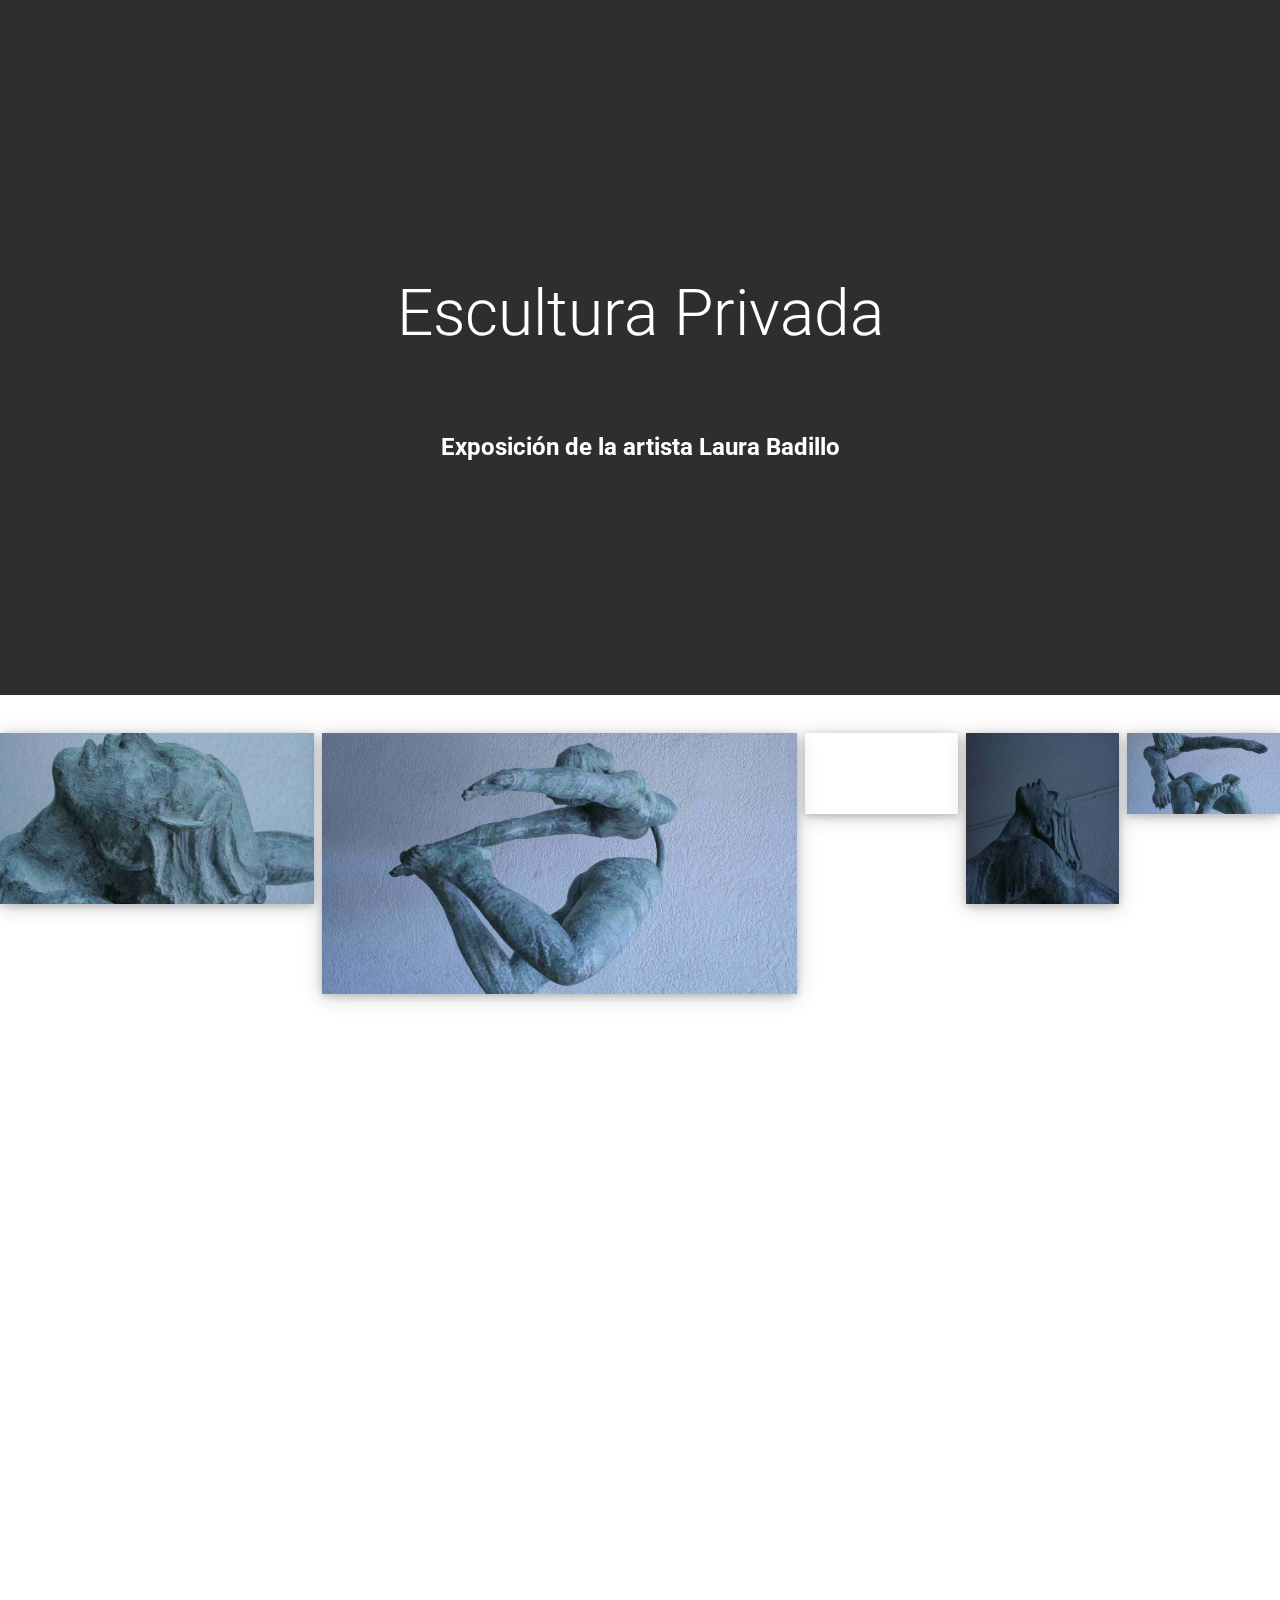
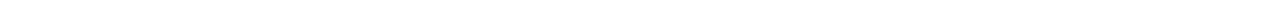
==== commit 63928564: "Final" ====
--- a/esculturaprivida/index.html
+++ b/esculturaprivida/index.html
@@ -5,33 +5,42 @@
     <meta http-equiv="X-UA-Compatible" content="IE=edge">
     <meta name="viewport" content="width=device-width, initial-scale=1.0">
     <link rel="stylesheet" href="../assets/css/rstyles.css">
-    <title>Document</title>
+    <link rel="stylesheet" href="../assets/css/styles.css">
+    <link href="https://unpkg.com/aos@2.3.1/dist/aos.css" rel="stylesheet">
+
+
+    <title>Instituto Irapuato | Retrospectiva: Exposición de la artista Laura Badilla</title>
 </head>
 <body>
-  <h1>ESCULTURA PRIVADA</h1>
-    
+  <div class="header" id="top">
+    <br><br>
+    <img data-aos="fade" data-aos-duration="1500" src="http://uii.edu.mx/2015/images/logo%20instituto%20-convertido-.png?crc=3941637020" alt="" srcset=""><br><br><br><br><br>
+   <h1 data-aos="fade-up" data-aos-duration="3000">Escultura Privada</h1><br>
+   <h2 data-aos="zoom-out" data-aos-duration="3000">Exposición de la artista Laura Badillo</h2><br><br><br><br><br><br>
+</div>
+<br><br>
 <div id="gallery">
-    <div><img class="lazy" src="../assets/img/ESCULTURA PRIVADA/low/AIRE  Detalle.jpg" data-src="../assets/img/ESCULTURA PRIVADA/AIRE  Detalle.jpg" alt="" data-srcset="../assets/img/ESCULTURA PRIVADA/AIRE  Detalle.jpg" /><a href="#lightbox-1"></a></div>
-    <div><img class="lazy" src="../assets/img/ESCULTURA PRIVADA/low/AIRE  vista posterior.jpg" data-src="../assets/img/ESCULTURA PRIVADA/AIRE  vista posterior.jpg" alt="" data-srcset="../assets/img/ESCULTURA PRIVADA/AIRE  vista posterior.jpg" /><a href="#lightbox-2"></a></div>
-    <div><img class="lazy" src="../assets/img/ESCULTURA PRIVADA/low/AIRE.  bronce. Desnudo tamaño natural Propiedad del Ing. Ricardo Mendoza. Colección Particular.jpg" data-src="../assets/img/ESCULTURA PRIVADA/AIRE.  bronce. Desnudo tamaño natural Propiedad del Ing. Ricardo Mendoza. Colección Particular.jpg" alt="" data-srcset="../assets/img/ESCULTURA PRIVADA/AIRE.  bronce. Desnudo tamaño natural Propiedad del Ing. Ricardo Mendoza. Colección Particular.jpg" /><a href="#lightbox-3"></a></div>
-    <div><img class="lazy" src="../assets/img/ESCULTURA PRIVADA/low/AIRE.jpg" data-src="../assets/img/ESCULTURA PRIVADA/AIRE.jpg" alt="" data-srcset="../assets/img/ESCULTURA PRIVADA/AIRE.jpg" /><a href="#lightbox-4"></a></div>
-    <div><img class="lazy" src="../assets/img/ESCULTURA PRIVADA/low/AIRE(1).jpg" data-src="../assets/img/ESCULTURA PRIVADA/AIRE(1).jpg" alt="" data-srcset="../assets/img/ESCULTURA PRIVADA/AIRE(1).jpg" /><a href="#lightbox-5"></a></div>
-    <div><img class="lazy" src="../assets/img/ESCULTURA PRIVADA/low/BRISA Y TORMENTA, bronce altura 70 cm..jpg" data-src="../assets/img/ESCULTURA PRIVADA/BRISA Y TORMENTA, bronce altura 70 cm..jpg" alt="" data-srcset="../assets/img/ESCULTURA PRIVADA/BRISA Y TORMENTA, bronce altura 70 cm..jpg" /><a href="#lightbox-6"></a></div>
-    <div><img class="lazy" src="../assets/img/ESCULTURA PRIVADA/low/CÁCTUS madera ensamblada.jpg" data-src="../assets/img/ESCULTURA PRIVADA/CÁCTUS madera ensamblada.jpg" alt="" data-srcset="../assets/img/ESCULTURA PRIVADA/CÁCTUS madera ensamblada.jpg" /><a href="#lightbox-7"></a></div>
-    <div><img class="lazy" src="../assets/img/ESCULTURA PRIVADA/low/CÁCTUS. Madera ensamblada. 1.80 m de altura.jpg" data-src="../assets/img/ESCULTURA PRIVADA/CÁCTUS. Madera ensamblada. 1.80 m de altura.jpg" alt="" data-srcset="../assets/img/ESCULTURA PRIVADA/CÁCTUS. Madera ensamblada. 1.80 m de altura.jpg" /><a href="#lightbox-8"></a></div>
-    <div><img class="lazy" src="../assets/img/ESCULTURA PRIVADA/low/FRESEROS Y OTROS.jpg" data-src="../assets/img/ESCULTURA PRIVADA/FRESEROS Y OTROS.jpg" alt="" data-srcset="../assets/img/ESCULTURA PRIVADA/FRESEROS Y OTROS.jpg" /><a href="#lightbox-9"></a></div>
-    <div><img class="lazy" src="../assets/img/ESCULTURA PRIVADA/low/Juan XXIII bronce 52 cm altura  propiedad de Carlos González Orejas.jpg" data-src="../assets/img/ESCULTURA PRIVADA/Juan XXIII bronce 52 cm altura  propiedad de Carlos González Orejas.jpg" alt="" data-srcset="../assets/img/ESCULTURA PRIVADA/Juan XXIII bronce 52 cm altura  propiedad de Carlos González Orejas.jpg" /><a href="#lightbox-10"></a></div>
-    <div><img class="lazy" src="../assets/img/ESCULTURA PRIVADA/low/LA FISICA  Detalle el universo.jpg" data-src="../assets/img/ESCULTURA PRIVADA/LA FISICA  Detalle el universo.jpg" alt="" data-srcset="../assets/img/ESCULTURA PRIVADA/LA FISICA  Detalle el universo.jpg" /><a href="#lightbox-11"></a></div>
-    <div><img class="lazy" src="../assets/img/ESCULTURA PRIVADA/low/LA FISICA. bronce y vidrio termoformado en colaboración con Carlos Santa Ana. Detalle.jpg" data-src="../assets/img/ESCULTURA PRIVADA/LA FISICA. bronce y vidrio termoformado en colaboración con Carlos Santa Ana. Detalle.jpg" alt="" data-srcset="../assets/img/ESCULTURA PRIVADA/LA FISICA. bronce y vidrio termoformado en colaboración con Carlos Santa Ana. Detalle.jpg" /><a href="#lightbox-12"></a></div>
-    <div><img class="lazy" src="../assets/img/ESCULTURA PRIVADA/low/LA FISICA. Bronce y vidrio termoformado En colaboración con Carlos Santa Ana.jpg" data-src="../assets/img/ESCULTURA PRIVADA/LA FISICA. Bronce y vidrio termoformado En colaboración con Carlos Santa Ana.jpg" alt="" data-srcset="../assets/img/ESCULTURA PRIVADA/LA FISICA. Bronce y vidrio termoformado En colaboración con Carlos Santa Ana.jpg" /><a href="#lightbox-13"></a></div>
-    <div><img class="lazy" src="../assets/img/ESCULTURA PRIVADA/low/LA FÍSICA.jpg" data-src="../assets/img/ESCULTURA PRIVADA/LA FÍSICA.jpg" alt="" data-srcset="../assets/img/ESCULTURA PRIVADA/LA FÍSICA.jpg" /><a href="#lightbox-14"></a></div>
-    <div><img class="lazy" src="../assets/img/ESCULTURA PRIVADA/low/LA FÍSICA_.jpg" data-src="../assets/img/ESCULTURA PRIVADA/LA FÍSICA_.jpg" alt="" data-srcset="../assets/img/ESCULTURA PRIVADA/LA FÍSICA_.jpg" /><a href="#lightbox-15"></a></div>
-    <div><img class="lazy" src="../assets/img/ESCULTURA PRIVADA/low/PATLANI el hombre que cae. Bronce 70 cm.jpg" data-src="../assets/img/ESCULTURA PRIVADA/PATLANI el hombre que cae. Bronce 70 cm.jpg" alt="" data-srcset="../assets/img/ESCULTURA PRIVADA/PATLANI el hombre que cae. Bronce 70 cm.jpg" /><a href="#lightbox-16"></a></div>
-    <div><img class="lazy" src="../assets/img/ESCULTURA PRIVADA/low/PRECISAMENTE ASI. proyecto para monumento a Rudyar Kipling.jpg" data-src="../assets/img/ESCULTURA PRIVADA/PRECISAMENTE ASI. proyecto para monumento a Rudyar Kipling.jpg" alt="" data-srcset="../assets/img/ESCULTURA PRIVADA/PRECISAMENTE ASI. proyecto para monumento a Rudyar Kipling.jpg" /><a href="#lightbox-17"></a></div>
-    <div><img class="lazy" src="../assets/img/ESCULTURA PRIVADA/low/QUEDÓ DORMIDO. San José. Calentándolo para  poner la pátina..jpg" data-src="../assets/img/ESCULTURA PRIVADA/QUEDÓ DORMIDO. San José. Calentándolo para  poner la pátina..jpg" alt="" data-srcset="../assets/img/ESCULTURA PRIVADA/QUEDÓ DORMIDO. San José. Calentándolo para  poner la pátina..jpg" /><a href="#lightbox-18"></a></div>
-    <div><img class="lazy" src="../assets/img/ESCULTURA PRIVADA/low/VELETA VIENTO bronce 66 cm altura Propiedad de Carlos González Orejas.jpg" data-src="../assets/img/ESCULTURA PRIVADA/VELETA VIENTO bronce 66 cm altura Propiedad de Carlos González Orejas.jpg" alt="" data-srcset="../assets/img/ESCULTURA PRIVADA/VELETA VIENTO bronce 66 cm altura Propiedad de Carlos González Orejas.jpg" /><a href="#lightbox-19"></a></div>
-    <div><img class="lazy" src="../assets/img/ESCULTURA PRIVADA/low/VELETA. AGUA bronce 66 cm altura Propiedad de Carlos González Orejas.jpg" data-src="../assets/img/ESCULTURA PRIVADA/VELETA. AGUA bronce 66 cm altura Propiedad de Carlos González Orejas.jpg" alt="" data-srcset="../assets/img/ESCULTURA PRIVADA/VELETA. AGUA bronce 66 cm altura Propiedad de Carlos González Orejas.jpg" /><a href="#lightbox-20"></a></div>
-    <div><img class="lazy" src="../assets/img/ESCULTURA PRIVADA/low/VELETA. detalle bronce 66 cm altura Propiedad de Carlos González Orejas.jpg" data-src="../assets/img/ESCULTURA PRIVADA/VELETA. detalle bronce 66 cm altura Propiedad de Carlos González Orejas.jpg" alt="" data-srcset="../assets/img/ESCULTURA PRIVADA/VELETA. detalle bronce 66 cm altura Propiedad de Carlos González Orejas.jpg" /><a href="#lightbox-21"></a></div>
+    <div data-aos="fade-up"><img class="lazy" src="../assets/img/ESCULTURA PRIVADA/low/AIRE  Detalle.jpg" data-src="../assets/img/ESCULTURA PRIVADA/AIRE  Detalle.jpg" alt="" data-srcset="../assets/img/ESCULTURA PRIVADA/AIRE  Detalle.jpg" /><a href="#lightbox-1"></a></div>
+    <div data-aos="fade-up"><img class="lazy" src="../assets/img/ESCULTURA PRIVADA/low/AIRE  vista posterior.jpg" data-src="../assets/img/ESCULTURA PRIVADA/AIRE  vista posterior.jpg" alt="" data-srcset="../assets/img/ESCULTURA PRIVADA/AIRE  vista posterior.jpg" /><a href="#lightbox-2"></a></div>
+    <div data-aos="fade-up"><img class="lazy" src="../assets/img/ESCULTURA PRIVADA/low/AIRE.  bronce. Desnudo tamaño natural Propiedad del Ing. Ricardo Mendoza. Colección Particular.jpg" data-src="../assets/img/ESCULTURA PRIVADA/AIRE.  bronce. Desnudo tamaño natural Propiedad del Ing. Ricardo Mendoza. Colección Particular.jpg" alt="" data-srcset="../assets/img/ESCULTURA PRIVADA/AIRE.  bronce. Desnudo tamaño natural Propiedad del Ing. Ricardo Mendoza. Colección Particular.jpg" /><a href="#lightbox-3"></a></div>
+    <div data-aos="fade-up"><img class="lazy" src="../assets/img/ESCULTURA PRIVADA/low/AIRE.jpg" data-src="../assets/img/ESCULTURA PRIVADA/AIRE.jpg" alt="" data-srcset="../assets/img/ESCULTURA PRIVADA/AIRE.jpg" /><a href="#lightbox-4"></a></div>
+    <div data-aos="fade-up"><img class="lazy" src="../assets/img/ESCULTURA PRIVADA/low/AIRE(1).jpg" data-src="../assets/img/ESCULTURA PRIVADA/AIRE(1).jpg" alt="" data-srcset="../assets/img/ESCULTURA PRIVADA/AIRE(1).jpg" /><a href="#lightbox-5"></a></div>
+    <div data-aos="fade-up"><img class="lazy" src="../assets/img/ESCULTURA PRIVADA/low/BRISA Y TORMENTA, bronce altura 70 cm..jpg" data-src="../assets/img/ESCULTURA PRIVADA/BRISA Y TORMENTA, bronce altura 70 cm..jpg" alt="" data-srcset="../assets/img/ESCULTURA PRIVADA/BRISA Y TORMENTA, bronce altura 70 cm..jpg" /><a href="#lightbox-6"></a></div>
+    <div data-aos="fade-up"><img class="lazy" src="../assets/img/ESCULTURA PRIVADA/low/CÁCTUS madera ensamblada.jpg" data-src="../assets/img/ESCULTURA PRIVADA/CÁCTUS madera ensamblada.jpg" alt="" data-srcset="../assets/img/ESCULTURA PRIVADA/CÁCTUS madera ensamblada.jpg" /><a href="#lightbox-7"></a></div>
+    <div data-aos="fade-up"><img class="lazy" src="../assets/img/ESCULTURA PRIVADA/low/CÁCTUS. Madera ensamblada. 1.80 m de altura.jpg" data-src="../assets/img/ESCULTURA PRIVADA/CÁCTUS. Madera ensamblada. 1.80 m de altura.jpg" alt="" data-srcset="../assets/img/ESCULTURA PRIVADA/CÁCTUS. Madera ensamblada. 1.80 m de altura.jpg" /><a href="#lightbox-8"></a></div>
+    <div data-aos="fade-up"><img class="lazy" src="../assets/img/ESCULTURA PRIVADA/low/FRESEROS Y OTROS.jpg" data-src="../assets/img/ESCULTURA PRIVADA/FRESEROS Y OTROS.jpg" alt="" data-srcset="../assets/img/ESCULTURA PRIVADA/FRESEROS Y OTROS.jpg" /><a href="#lightbox-9"></a></div>
+    <div data-aos="fade-up"><img class="lazy" src="../assets/img/ESCULTURA PRIVADA/low/Juan XXIII bronce 52 cm altura  propiedad de Carlos González Orejas.jpg" data-src="../assets/img/ESCULTURA PRIVADA/Juan XXIII bronce 52 cm altura  propiedad de Carlos González Orejas.jpg" alt="" data-srcset="../assets/img/ESCULTURA PRIVADA/Juan XXIII bronce 52 cm altura  propiedad de Carlos González Orejas.jpg" /><a href="#lightbox-10"></a></div>
+    <div data-aos="fade-up"><img class="lazy" src="../assets/img/ESCULTURA PRIVADA/low/LA FISICA  Detalle el universo.jpg" data-src="../assets/img/ESCULTURA PRIVADA/LA FISICA  Detalle el universo.jpg" alt="" data-srcset="../assets/img/ESCULTURA PRIVADA/LA FISICA  Detalle el universo.jpg" /><a href="#lightbox-11"></a></div>
+    <div data-aos="fade-up"><img class="lazy" src="../assets/img/ESCULTURA PRIVADA/low/LA FISICA. bronce y vidrio termoformado en colaboración con Carlos Santa Ana. Detalle.jpg" data-src="../assets/img/ESCULTURA PRIVADA/LA FISICA. bronce y vidrio termoformado en colaboración con Carlos Santa Ana. Detalle.jpg" alt="" data-srcset="../assets/img/ESCULTURA PRIVADA/LA FISICA. bronce y vidrio termoformado en colaboración con Carlos Santa Ana. Detalle.jpg" /><a href="#lightbox-12"></a></div>
+    <div data-aos="fade-up"><img class="lazy" src="../assets/img/ESCULTURA PRIVADA/low/LA FISICA. Bronce y vidrio termoformado En colaboración con Carlos Santa Ana.jpg" data-src="../assets/img/ESCULTURA PRIVADA/LA FISICA. Bronce y vidrio termoformado En colaboración con Carlos Santa Ana.jpg" alt="" data-srcset="../assets/img/ESCULTURA PRIVADA/LA FISICA. Bronce y vidrio termoformado En colaboración con Carlos Santa Ana.jpg" /><a href="#lightbox-13"></a></div>
+    <div data-aos="fade-up"><img class="lazy" src="../assets/img/ESCULTURA PRIVADA/low/LA FÍSICA.jpg" data-src="../assets/img/ESCULTURA PRIVADA/LA FÍSICA.jpg" alt="" data-srcset="../assets/img/ESCULTURA PRIVADA/LA FÍSICA.jpg" /><a href="#lightbox-14"></a></div>
+    <div data-aos="fade-up"><img class="lazy" src="../assets/img/ESCULTURA PRIVADA/low/LA FÍSICA_.jpg" data-src="../assets/img/ESCULTURA PRIVADA/LA FÍSICA_.jpg" alt="" data-srcset="../assets/img/ESCULTURA PRIVADA/LA FÍSICA_.jpg" /><a href="#lightbox-15"></a></div>
+    <div data-aos="fade-up"><img class="lazy" src="../assets/img/ESCULTURA PRIVADA/low/PATLANI el hombre que cae. Bronce 70 cm.jpg" data-src="../assets/img/ESCULTURA PRIVADA/PATLANI el hombre que cae. Bronce 70 cm.jpg" alt="" data-srcset="../assets/img/ESCULTURA PRIVADA/PATLANI el hombre que cae. Bronce 70 cm.jpg" /><a href="#lightbox-16"></a></div>
+    <div data-aos="fade-up"><img class="lazy" src="../assets/img/ESCULTURA PRIVADA/low/PRECISAMENTE ASI. proyecto para monumento a Rudyar Kipling.jpg" data-src="../assets/img/ESCULTURA PRIVADA/PRECISAMENTE ASI. proyecto para monumento a Rudyar Kipling.jpg" alt="" data-srcset="../assets/img/ESCULTURA PRIVADA/PRECISAMENTE ASI. proyecto para monumento a Rudyar Kipling.jpg" /><a href="#lightbox-17"></a></div>
+    <div data-aos="fade-up"><img class="lazy" src="../assets/img/ESCULTURA PRIVADA/low/QUEDÓ DORMIDO. San José. Calentándolo para  poner la pátina..jpg" data-src="../assets/img/ESCULTURA PRIVADA/QUEDÓ DORMIDO. San José. Calentándolo para  poner la pátina..jpg" alt="" data-srcset="../assets/img/ESCULTURA PRIVADA/QUEDÓ DORMIDO. San José. Calentándolo para  poner la pátina..jpg" /><a href="#lightbox-18"></a></div>
+    <div data-aos="fade-up"><img class="lazy" src="../assets/img/ESCULTURA PRIVADA/low/VELETA VIENTO bronce 66 cm altura Propiedad de Carlos González Orejas.jpg" data-src="../assets/img/ESCULTURA PRIVADA/VELETA VIENTO bronce 66 cm altura Propiedad de Carlos González Orejas.jpg" alt="" data-srcset="../assets/img/ESCULTURA PRIVADA/VELETA VIENTO bronce 66 cm altura Propiedad de Carlos González Orejas.jpg" /><a href="#lightbox-19"></a></div>
+    <div data-aos="fade-up"><img class="lazy" src="../assets/img/ESCULTURA PRIVADA/low/VELETA. AGUA bronce 66 cm altura Propiedad de Carlos González Orejas.jpg" data-src="../assets/img/ESCULTURA PRIVADA/VELETA. AGUA bronce 66 cm altura Propiedad de Carlos González Orejas.jpg" alt="" data-srcset="../assets/img/ESCULTURA PRIVADA/VELETA. AGUA bronce 66 cm altura Propiedad de Carlos González Orejas.jpg" /><a href="#lightbox-20"></a></div>
+    <div data-aos="fade-up"><img class="lazy" src="../assets/img/ESCULTURA PRIVADA/low/VELETA. detalle bronce 66 cm altura Propiedad de Carlos González Orejas.jpg" data-src="../assets/img/ESCULTURA PRIVADA/VELETA. detalle bronce 66 cm altura Propiedad de Carlos González Orejas.jpg" alt="" data-srcset="../assets/img/ESCULTURA PRIVADA/VELETA. detalle bronce 66 cm altura Propiedad de Carlos González Orejas.jpg" /><a href="#lightbox-21"></a></div>
 
   </div>
   <div class="lightbox" id="lightbox-1">
@@ -140,5 +149,10 @@
     </div>
   </div>
   <script src="../assets/js/lazy.js"></script>
+  <script src="https://ajax.googleapis.com/ajax/libs/jquery/3.6.0/jquery.min.js"></script>
+  <script src="https://unpkg.com/aos@next/dist/aos.js"></script>
+  <script>
+    AOS.init();
+  </script>
 </body>
 </html>--- a/assets/css/rstyles.css
+++ b/assets/css/rstyles.css
@@ -1,5 +1,9 @@
 * {
   box-sizing: border-box;
+}
+@import url(https://fonts.googleapis.com/css?family=Roboto:300,900);
+body {
+  font-family: "Roboto", sans-serif;
 }
 
 body {
--- a/assets/css/styles.css
+++ b/assets/css/styles.css
@@ -0,0 +1,252 @@
+@import url(https://fonts.googleapis.com/css?family=Roboto:300,900);
+body {
+  font-family: "Roboto", sans-serif;
+  margin: 0;
+}
+.header,
+.footer {
+  background: #2e2e2e;
+  color: #fff;
+  padding: 30px;
+  text-align: center;
+}
+.video-container {
+  background: #2e2e2e;
+}
+.header a,
+.footer a {
+  color: #fff;
+}
+@media (min-width: 768px) {
+  .header,
+  .footer {
+    padding: 100px 30px;
+  }
+}
+.header h1,
+.footer h1 {
+  font-size: 4em;
+  font-weight: 300;
+}
+.header i.fa,
+.footer i.fa {
+  font-size: 4em;
+}
+.header .bounce,
+.footer .bounce {
+  -webkit-animation-name: bounce;
+  animation-name: bounce;
+  -webkit-transform-origin: center bottom;
+  transform-origin: center bottom;
+  animation-iteration-count: infinite;
+  -webkit-animation-iteration-count: infinite;
+}
+.header .animated,
+.footer .animated {
+  -webkit-animation-duration: 2s;
+  animation-duration: 2s;
+  -webkit-animation-fill-mode: both;
+  animation-fill-mode: both;
+}
+.section {
+  width: 100%;
+  position: relative;
+}
+.section .left,
+.section .middle,
+.section .right {
+  width: 100%;
+  display: block;
+  color: #fff;
+  box-sizing: border-box;
+  left: 0;
+  padding: 30px;
+  text-align: center;
+  overflow: hidden;
+  -moz-transition: 0.3s ease-in-out all;
+  -o-transition: 0.3s ease-in-out all;
+  -webkit-transition: 0.3s ease-in-out all;
+  transition: 0.3s ease-in-out all;
+}
+@media (min-width: 480px) {
+  .section .left .content,
+  .section .middle .content,
+  .section .right .content {
+    position: relative;
+    top: 50%;
+    -webkit-transform: translateY(-50%);
+    -ms-transform: translateY(-50%);
+    transform: translateY(-50%);
+  }
+}
+@media (min-width: 480px) {
+  .section .left,
+  .section .middle,
+  .section .right {
+    width: 50%;
+    font-size: 0.9em;
+    padding: 10px;
+    left: 0;
+    float: left;
+    position: absolute;
+  }
+}
+@media (min-width: 768px) {
+  .section .left,
+  .section .middle,
+  .section .right {
+    width: 33.33333%;
+    left: 33.33%;
+    padding: 10px;
+  }
+}
+@media (min-width: 992px) {
+  .section .left,
+  .section .middle,
+  .section .right {
+    padding: 30px;
+    font-size: 1em;
+  }
+}
+.section.animate .left {
+  left: 0;
+}
+@media (min-width: 480px) {
+  .section.animate .left {
+    left: 50%;
+  }
+}
+@media (min-width: 768px) {
+  .section.animate .left {
+    left: 0;
+  }
+}
+.section.animate .right {
+  left: 0;
+}
+@media (min-width: 480px) {
+  .section.animate .right {
+    left: 50%;
+  }
+}
+@media (min-width: 768px) {
+  .section.animate .right {
+    left: 66.66%;
+  }
+}
+.section .title {
+  background: #053783;
+}
+.section .title h2 {
+  margin-top: 0;
+}
+.section .title p {
+  line-height: 1.55em;
+  margin-bottom: 0.75em;
+}
+.section .title .btn-primary {
+  color: #fff;
+  background: #0d3566;
+  padding: 10px;
+  text-decoration: none;
+  border-radius: 3px;
+  display: inline-block;
+  -moz-transition: 0.3s ease-in-out all;
+  -o-transition: 0.3s ease-in-out all;
+  -webkit-transition: 0.3s ease-in-out all;
+  transition: 0.3s ease-in-out all;
+}
+.section .title .btn-primary:hover {
+  background: #ffffff;
+  color: #0d3566;
+}
+.section .tiles {
+  padding: 0;
+  background: #fff;
+  clear: both;
+  display: none;
+  float: none;
+}
+.section .tiles img {
+  width: 50%;
+  float: left;
+  height: auto;
+  opacity: 0.7;
+  -moz-transition: 0.3s ease-in-out all;
+  -o-transition: 0.3s ease-in-out all;
+  -webkit-transition: 0.3s ease-in-out all;
+  transition: 0.3s ease-in-out all;
+  -webkit-filter: grayscale(100%);
+  -moz-filter: grayscale(100%);
+  -o-filter: grayscale(100%);
+}
+.section .tiles img:hover {
+  opacity: 1;
+  -webkit-filter: grayscale(0%);
+  -moz-filter: grayscale(0%);
+  -o-filter: grayscale(0%);
+}
+@media (min-width: 768px) {
+  .section .tiles {
+    display: block;
+  }
+}
+.section .middle {
+  background: slategray;
+  z-index: 2;
+  padding: 0;
+}
+.section .middle img {
+  width: 100%;
+  height: auto;
+  display: block;
+}
+.video-container {
+  overflow: hidden;
+  position: relative;
+  width: 100%;
+}
+
+.video-container::after {
+  padding-top: 56.25%;
+  display: block;
+  content: "";
+}
+
+.video-container iframe {
+  position: absolute;
+  top: 0;
+  left: 0;
+  width: 100%;
+  height: 100%;
+}
+@-webkit-keyframes bounce {
+  0%,
+  20%,
+  50%,
+  80%,
+  100% {
+    -webkit-transform: translateY(0);
+  }
+  40% {
+    -webkit-transform: translateY(-20px);
+  }
+  60% {
+    -webkit-transform: translateY(-10px);
+  }
+}
+@keyframes bounce {
+  0%,
+  20%,
+  50%,
+  80%,
+  100% {
+    transform: translateY(0);
+  }
+  40% {
+    transform: translateY(-20px);
+  }
+  60% {
+    transform: translateY(-10px);
+  }
+}
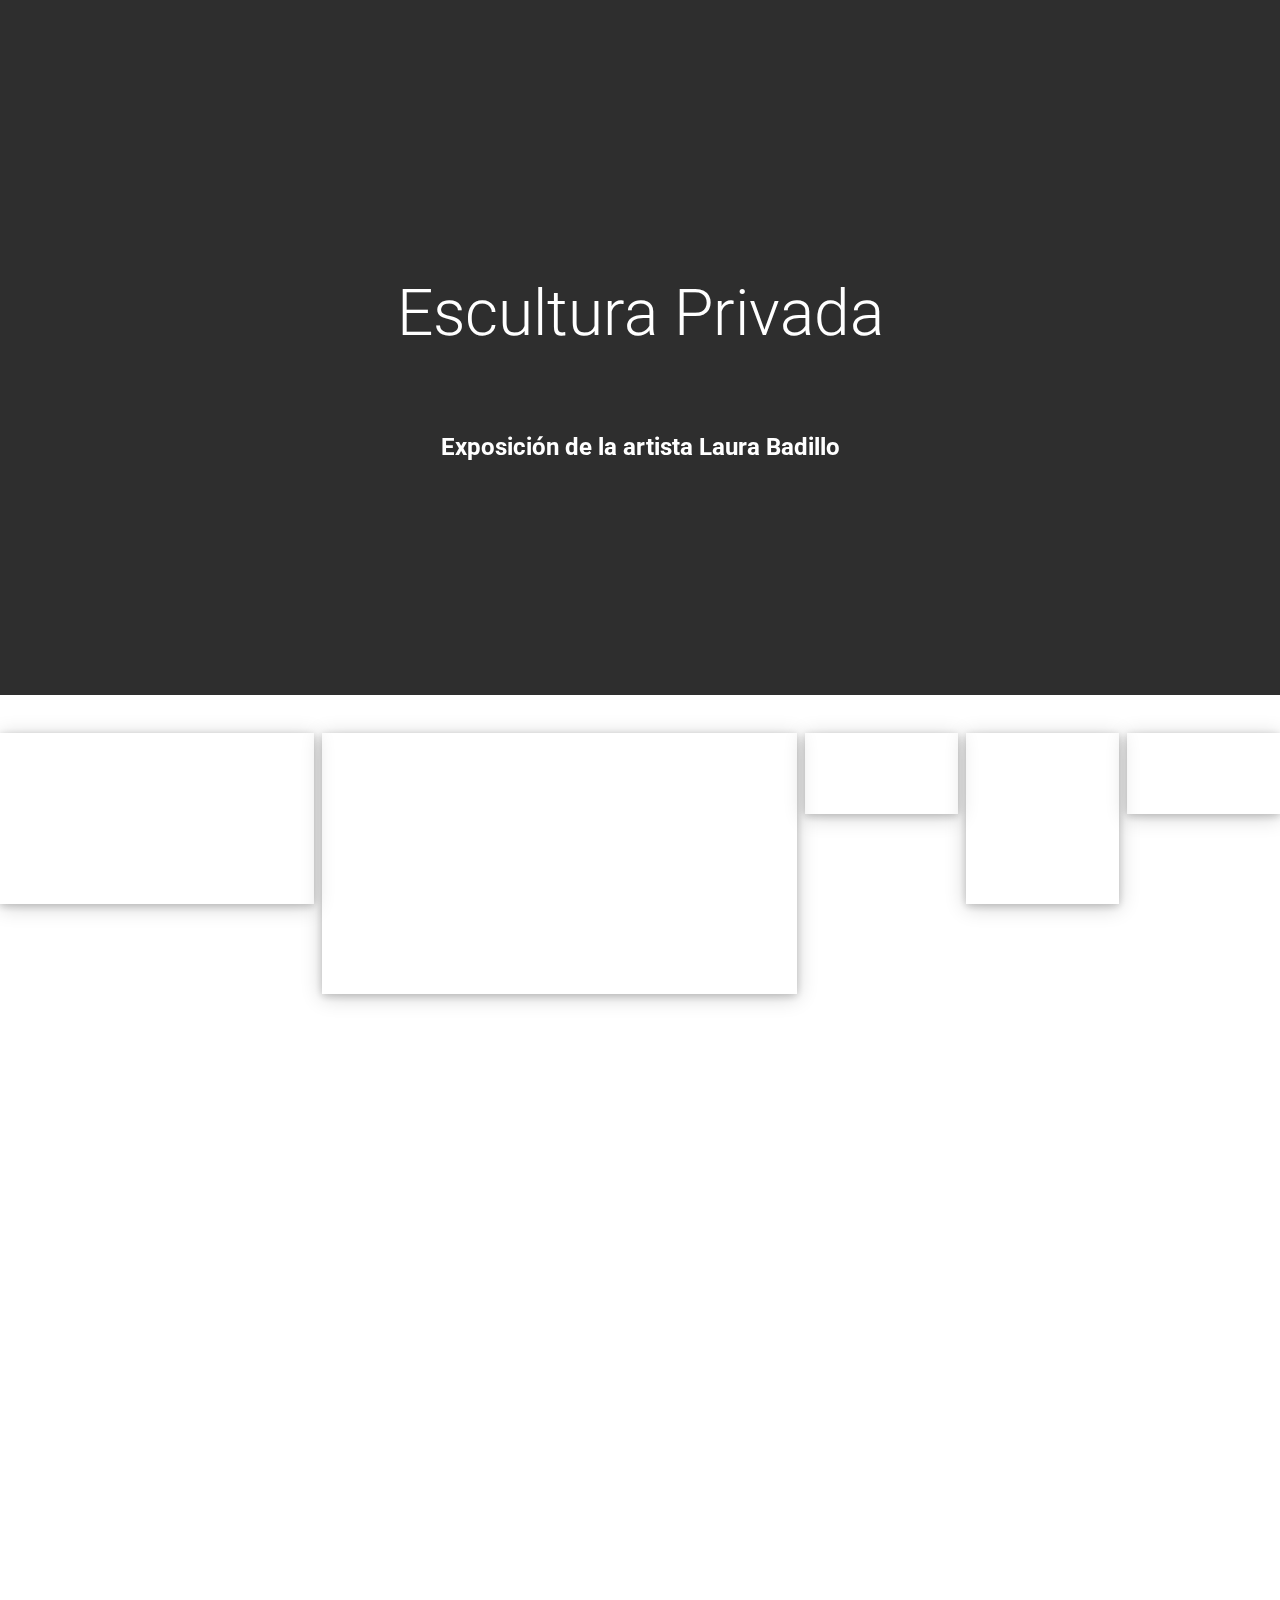
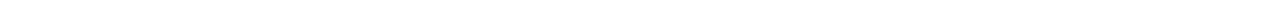
==== commit 3623e725: "Loading images" ====
--- a/esculturaprivida/index.html
+++ b/esculturaprivida/index.html
@@ -14,33 +14,34 @@
 <body>
   <div class="header" id="top">
     <br><br>
-    <img data-aos="fade" data-aos-duration="1500" src="http://uii.edu.mx/2015/images/logo%20instituto%20-convertido-.png?crc=3941637020" alt="" srcset=""><br><br><br><br><br>
+    <img data-aos="fade" data-aos-duration="1500" src="http://uii.edu.mx/2015/images/logo%20instituto%20-convertido-.png?crc=3941637020" alt="" srcset="" style="max-width:500px;width: 100%;
+         height: auto;"><br><br><br><br><br>
    <h1 data-aos="fade-up" data-aos-duration="3000">Escultura Privada</h1><br>
    <h2 data-aos="zoom-out" data-aos-duration="3000">Exposición de la artista Laura Badillo</h2><br><br><br><br><br><br>
 </div>
 <br><br>
 <div id="gallery">
-    <div data-aos="fade-up"><img class="lazy" src="../assets/img/ESCULTURA PRIVADA/low/AIRE  Detalle.jpg" data-src="../assets/img/ESCULTURA PRIVADA/AIRE  Detalle.jpg" alt="" data-srcset="../assets/img/ESCULTURA PRIVADA/AIRE  Detalle.jpg" /><a href="#lightbox-1"></a></div>
-    <div data-aos="fade-up"><img class="lazy" src="../assets/img/ESCULTURA PRIVADA/low/AIRE  vista posterior.jpg" data-src="../assets/img/ESCULTURA PRIVADA/AIRE  vista posterior.jpg" alt="" data-srcset="../assets/img/ESCULTURA PRIVADA/AIRE  vista posterior.jpg" /><a href="#lightbox-2"></a></div>
-    <div data-aos="fade-up"><img class="lazy" src="../assets/img/ESCULTURA PRIVADA/low/AIRE.  bronce. Desnudo tamaño natural Propiedad del Ing. Ricardo Mendoza. Colección Particular.jpg" data-src="../assets/img/ESCULTURA PRIVADA/AIRE.  bronce. Desnudo tamaño natural Propiedad del Ing. Ricardo Mendoza. Colección Particular.jpg" alt="" data-srcset="../assets/img/ESCULTURA PRIVADA/AIRE.  bronce. Desnudo tamaño natural Propiedad del Ing. Ricardo Mendoza. Colección Particular.jpg" /><a href="#lightbox-3"></a></div>
-    <div data-aos="fade-up"><img class="lazy" src="../assets/img/ESCULTURA PRIVADA/low/AIRE.jpg" data-src="../assets/img/ESCULTURA PRIVADA/AIRE.jpg" alt="" data-srcset="../assets/img/ESCULTURA PRIVADA/AIRE.jpg" /><a href="#lightbox-4"></a></div>
-    <div data-aos="fade-up"><img class="lazy" src="../assets/img/ESCULTURA PRIVADA/low/AIRE(1).jpg" data-src="../assets/img/ESCULTURA PRIVADA/AIRE(1).jpg" alt="" data-srcset="../assets/img/ESCULTURA PRIVADA/AIRE(1).jpg" /><a href="#lightbox-5"></a></div>
-    <div data-aos="fade-up"><img class="lazy" src="../assets/img/ESCULTURA PRIVADA/low/BRISA Y TORMENTA, bronce altura 70 cm..jpg" data-src="../assets/img/ESCULTURA PRIVADA/BRISA Y TORMENTA, bronce altura 70 cm..jpg" alt="" data-srcset="../assets/img/ESCULTURA PRIVADA/BRISA Y TORMENTA, bronce altura 70 cm..jpg" /><a href="#lightbox-6"></a></div>
-    <div data-aos="fade-up"><img class="lazy" src="../assets/img/ESCULTURA PRIVADA/low/CÁCTUS madera ensamblada.jpg" data-src="../assets/img/ESCULTURA PRIVADA/CÁCTUS madera ensamblada.jpg" alt="" data-srcset="../assets/img/ESCULTURA PRIVADA/CÁCTUS madera ensamblada.jpg" /><a href="#lightbox-7"></a></div>
-    <div data-aos="fade-up"><img class="lazy" src="../assets/img/ESCULTURA PRIVADA/low/CÁCTUS. Madera ensamblada. 1.80 m de altura.jpg" data-src="../assets/img/ESCULTURA PRIVADA/CÁCTUS. Madera ensamblada. 1.80 m de altura.jpg" alt="" data-srcset="../assets/img/ESCULTURA PRIVADA/CÁCTUS. Madera ensamblada. 1.80 m de altura.jpg" /><a href="#lightbox-8"></a></div>
-    <div data-aos="fade-up"><img class="lazy" src="../assets/img/ESCULTURA PRIVADA/low/FRESEROS Y OTROS.jpg" data-src="../assets/img/ESCULTURA PRIVADA/FRESEROS Y OTROS.jpg" alt="" data-srcset="../assets/img/ESCULTURA PRIVADA/FRESEROS Y OTROS.jpg" /><a href="#lightbox-9"></a></div>
-    <div data-aos="fade-up"><img class="lazy" src="../assets/img/ESCULTURA PRIVADA/low/Juan XXIII bronce 52 cm altura  propiedad de Carlos González Orejas.jpg" data-src="../assets/img/ESCULTURA PRIVADA/Juan XXIII bronce 52 cm altura  propiedad de Carlos González Orejas.jpg" alt="" data-srcset="../assets/img/ESCULTURA PRIVADA/Juan XXIII bronce 52 cm altura  propiedad de Carlos González Orejas.jpg" /><a href="#lightbox-10"></a></div>
-    <div data-aos="fade-up"><img class="lazy" src="../assets/img/ESCULTURA PRIVADA/low/LA FISICA  Detalle el universo.jpg" data-src="../assets/img/ESCULTURA PRIVADA/LA FISICA  Detalle el universo.jpg" alt="" data-srcset="../assets/img/ESCULTURA PRIVADA/LA FISICA  Detalle el universo.jpg" /><a href="#lightbox-11"></a></div>
-    <div data-aos="fade-up"><img class="lazy" src="../assets/img/ESCULTURA PRIVADA/low/LA FISICA. bronce y vidrio termoformado en colaboración con Carlos Santa Ana. Detalle.jpg" data-src="../assets/img/ESCULTURA PRIVADA/LA FISICA. bronce y vidrio termoformado en colaboración con Carlos Santa Ana. Detalle.jpg" alt="" data-srcset="../assets/img/ESCULTURA PRIVADA/LA FISICA. bronce y vidrio termoformado en colaboración con Carlos Santa Ana. Detalle.jpg" /><a href="#lightbox-12"></a></div>
-    <div data-aos="fade-up"><img class="lazy" src="../assets/img/ESCULTURA PRIVADA/low/LA FISICA. Bronce y vidrio termoformado En colaboración con Carlos Santa Ana.jpg" data-src="../assets/img/ESCULTURA PRIVADA/LA FISICA. Bronce y vidrio termoformado En colaboración con Carlos Santa Ana.jpg" alt="" data-srcset="../assets/img/ESCULTURA PRIVADA/LA FISICA. Bronce y vidrio termoformado En colaboración con Carlos Santa Ana.jpg" /><a href="#lightbox-13"></a></div>
-    <div data-aos="fade-up"><img class="lazy" src="../assets/img/ESCULTURA PRIVADA/low/LA FÍSICA.jpg" data-src="../assets/img/ESCULTURA PRIVADA/LA FÍSICA.jpg" alt="" data-srcset="../assets/img/ESCULTURA PRIVADA/LA FÍSICA.jpg" /><a href="#lightbox-14"></a></div>
-    <div data-aos="fade-up"><img class="lazy" src="../assets/img/ESCULTURA PRIVADA/low/LA FÍSICA_.jpg" data-src="../assets/img/ESCULTURA PRIVADA/LA FÍSICA_.jpg" alt="" data-srcset="../assets/img/ESCULTURA PRIVADA/LA FÍSICA_.jpg" /><a href="#lightbox-15"></a></div>
-    <div data-aos="fade-up"><img class="lazy" src="../assets/img/ESCULTURA PRIVADA/low/PATLANI el hombre que cae. Bronce 70 cm.jpg" data-src="../assets/img/ESCULTURA PRIVADA/PATLANI el hombre que cae. Bronce 70 cm.jpg" alt="" data-srcset="../assets/img/ESCULTURA PRIVADA/PATLANI el hombre que cae. Bronce 70 cm.jpg" /><a href="#lightbox-16"></a></div>
-    <div data-aos="fade-up"><img class="lazy" src="../assets/img/ESCULTURA PRIVADA/low/PRECISAMENTE ASI. proyecto para monumento a Rudyar Kipling.jpg" data-src="../assets/img/ESCULTURA PRIVADA/PRECISAMENTE ASI. proyecto para monumento a Rudyar Kipling.jpg" alt="" data-srcset="../assets/img/ESCULTURA PRIVADA/PRECISAMENTE ASI. proyecto para monumento a Rudyar Kipling.jpg" /><a href="#lightbox-17"></a></div>
-    <div data-aos="fade-up"><img class="lazy" src="../assets/img/ESCULTURA PRIVADA/low/QUEDÓ DORMIDO. San José. Calentándolo para  poner la pátina..jpg" data-src="../assets/img/ESCULTURA PRIVADA/QUEDÓ DORMIDO. San José. Calentándolo para  poner la pátina..jpg" alt="" data-srcset="../assets/img/ESCULTURA PRIVADA/QUEDÓ DORMIDO. San José. Calentándolo para  poner la pátina..jpg" /><a href="#lightbox-18"></a></div>
-    <div data-aos="fade-up"><img class="lazy" src="../assets/img/ESCULTURA PRIVADA/low/VELETA VIENTO bronce 66 cm altura Propiedad de Carlos González Orejas.jpg" data-src="../assets/img/ESCULTURA PRIVADA/VELETA VIENTO bronce 66 cm altura Propiedad de Carlos González Orejas.jpg" alt="" data-srcset="../assets/img/ESCULTURA PRIVADA/VELETA VIENTO bronce 66 cm altura Propiedad de Carlos González Orejas.jpg" /><a href="#lightbox-19"></a></div>
-    <div data-aos="fade-up"><img class="lazy" src="../assets/img/ESCULTURA PRIVADA/low/VELETA. AGUA bronce 66 cm altura Propiedad de Carlos González Orejas.jpg" data-src="../assets/img/ESCULTURA PRIVADA/VELETA. AGUA bronce 66 cm altura Propiedad de Carlos González Orejas.jpg" alt="" data-srcset="../assets/img/ESCULTURA PRIVADA/VELETA. AGUA bronce 66 cm altura Propiedad de Carlos González Orejas.jpg" /><a href="#lightbox-20"></a></div>
-    <div data-aos="fade-up"><img class="lazy" src="../assets/img/ESCULTURA PRIVADA/low/VELETA. detalle bronce 66 cm altura Propiedad de Carlos González Orejas.jpg" data-src="../assets/img/ESCULTURA PRIVADA/VELETA. detalle bronce 66 cm altura Propiedad de Carlos González Orejas.jpg" alt="" data-srcset="../assets/img/ESCULTURA PRIVADA/VELETA. detalle bronce 66 cm altura Propiedad de Carlos González Orejas.jpg" /><a href="#lightbox-21"></a></div>
+    <div data-aos="fade-up"><img class="lazy" src="../assets/img/200.gif" data-src="../assets/img/ESCULTURA PRIVADA/AIRE  Detalle.jpg" alt="" data-srcset="../assets/img/ESCULTURA PRIVADA/AIRE  Detalle.jpg" /><a href="#lightbox-1"></a></div>
+    <div data-aos="fade-up"><img class="lazy" src="../assets/img/200.gif" data-src="../assets/img/ESCULTURA PRIVADA/AIRE  vista posterior.jpg" alt="" data-srcset="../assets/img/ESCULTURA PRIVADA/AIRE  vista posterior.jpg" /><a href="#lightbox-2"></a></div>
+    <div data-aos="fade-up"><img class="lazy" src="../assets/img/200.gif" data-src="../assets/img/ESCULTURA PRIVADA/AIRE.  bronce. Desnudo tamaño natural Propiedad del Ing. Ricardo Mendoza. Colección Particular.jpg" alt="" data-srcset="../assets/img/ESCULTURA PRIVADA/AIRE.  bronce. Desnudo tamaño natural Propiedad del Ing. Ricardo Mendoza. Colección Particular.jpg" /><a href="#lightbox-3"></a></div>
+    <div data-aos="fade-up"><img class="lazy" src="../assets/img/200.gif" data-src="../assets/img/ESCULTURA PRIVADA/AIRE.jpg" alt="" data-srcset="../assets/img/ESCULTURA PRIVADA/AIRE.jpg" /><a href="#lightbox-4"></a></div>
+    <div data-aos="fade-up"><img class="lazy" src="../assets/img/200.gif" data-src="../assets/img/ESCULTURA PRIVADA/AIRE(1).jpg" alt="" data-srcset="../assets/img/ESCULTURA PRIVADA/AIRE(1).jpg" /><a href="#lightbox-5"></a></div>
+    <div data-aos="fade-up"><img class="lazy" src="../assets/img/200.gif" data-src="../assets/img/ESCULTURA PRIVADA/BRISA Y TORMENTA, bronce altura 70 cm..jpg" alt="" data-srcset="../assets/img/ESCULTURA PRIVADA/BRISA Y TORMENTA, bronce altura 70 cm..jpg" /><a href="#lightbox-6"></a></div>
+    <div data-aos="fade-up"><img class="lazy" src="../assets/img/200.gif" data-src="../assets/img/ESCULTURA PRIVADA/CÁCTUS madera ensamblada.jpg" alt="" data-srcset="../assets/img/ESCULTURA PRIVADA/CÁCTUS madera ensamblada.jpg" /><a href="#lightbox-7"></a></div>
+    <div data-aos="fade-up"><img class="lazy" src="../assets/img/200.gif" data-src="../assets/img/ESCULTURA PRIVADA/CÁCTUS. Madera ensamblada. 1.80 m de altura.jpg" alt="" data-srcset="../assets/img/ESCULTURA PRIVADA/CÁCTUS. Madera ensamblada. 1.80 m de altura.jpg" /><a href="#lightbox-8"></a></div>
+    <div data-aos="fade-up"><img class="lazy" src="../assets/img/200.gif" data-src="../assets/img/ESCULTURA PRIVADA/FRESEROS Y OTROS.jpg" alt="" data-srcset="../assets/img/ESCULTURA PRIVADA/FRESEROS Y OTROS.jpg" /><a href="#lightbox-9"></a></div>
+    <div data-aos="fade-up"><img class="lazy" src="../assets/img/200.gif" data-src="../assets/img/ESCULTURA PRIVADA/Juan XXIII bronce 52 cm altura  propiedad de Carlos González Orejas.jpg" alt="" data-srcset="../assets/img/ESCULTURA PRIVADA/Juan XXIII bronce 52 cm altura  propiedad de Carlos González Orejas.jpg" /><a href="#lightbox-10"></a></div>
+    <div data-aos="fade-up"><img class="lazy" src="../assets/img/200.gif" data-src="../assets/img/ESCULTURA PRIVADA/LA FISICA  Detalle el universo.jpg" alt="" data-srcset="../assets/img/ESCULTURA PRIVADA/LA FISICA  Detalle el universo.jpg" /><a href="#lightbox-11"></a></div>
+    <div data-aos="fade-up"><img class="lazy" src="../assets/img/200.gif" data-src="../assets/img/ESCULTURA PRIVADA/LA FISICA. bronce y vidrio termoformado en colaboración con Carlos Santa Ana. Detalle.jpg" alt="" data-srcset="../assets/img/ESCULTURA PRIVADA/LA FISICA. bronce y vidrio termoformado en colaboración con Carlos Santa Ana. Detalle.jpg" /><a href="#lightbox-12"></a></div>
+    <div data-aos="fade-up"><img class="lazy" src="../assets/img/200.gif" data-src="../assets/img/ESCULTURA PRIVADA/LA FISICA. Bronce y vidrio termoformado En colaboración con Carlos Santa Ana.jpg" alt="" data-srcset="../assets/img/ESCULTURA PRIVADA/LA FISICA. Bronce y vidrio termoformado En colaboración con Carlos Santa Ana.jpg" /><a href="#lightbox-13"></a></div>
+    <div data-aos="fade-up"><img class="lazy" src="../assets/img/200.gif" data-src="../assets/img/ESCULTURA PRIVADA/LA FÍSICA.jpg" alt="" data-srcset="../assets/img/ESCULTURA PRIVADA/LA FÍSICA.jpg" /><a href="#lightbox-14"></a></div>
+    <div data-aos="fade-up"><img class="lazy" src="../assets/img/200.gif" data-src="../assets/img/ESCULTURA PRIVADA/LA FÍSICA_.jpg" alt="" data-srcset="../assets/img/ESCULTURA PRIVADA/LA FÍSICA_.jpg" /><a href="#lightbox-15"></a></div>
+    <div data-aos="fade-up"><img class="lazy" src="../assets/img/200.gif" data-src="../assets/img/ESCULTURA PRIVADA/PATLANI el hombre que cae. Bronce 70 cm.jpg" alt="" data-srcset="../assets/img/ESCULTURA PRIVADA/PATLANI el hombre que cae. Bronce 70 cm.jpg" /><a href="#lightbox-16"></a></div>
+    <div data-aos="fade-up"><img class="lazy" src="../assets/img/200.gif" data-src="../assets/img/ESCULTURA PRIVADA/PRECISAMENTE ASI. proyecto para monumento a Rudyar Kipling.jpg" alt="" data-srcset="../assets/img/ESCULTURA PRIVADA/PRECISAMENTE ASI. proyecto para monumento a Rudyar Kipling.jpg" /><a href="#lightbox-17"></a></div>
+    <div data-aos="fade-up"><img class="lazy" src="../assets/img/200.gif" data-src="../assets/img/ESCULTURA PRIVADA/QUEDÓ DORMIDO. San José. Calentándolo para  poner la pátina..jpg" alt="" data-srcset="../assets/img/ESCULTURA PRIVADA/QUEDÓ DORMIDO. San José. Calentándolo para  poner la pátina..jpg" /><a href="#lightbox-18"></a></div>
+    <div data-aos="fade-up"><img class="lazy" src="../assets/img/200.gif" data-src="../assets/img/ESCULTURA PRIVADA/VELETA VIENTO bronce 66 cm altura Propiedad de Carlos González Orejas.jpg" alt="" data-srcset="../assets/img/ESCULTURA PRIVADA/VELETA VIENTO bronce 66 cm altura Propiedad de Carlos González Orejas.jpg" /><a href="#lightbox-19"></a></div>
+    <div data-aos="fade-up"><img class="lazy" src="../assets/img/200.gif" data-src="../assets/img/ESCULTURA PRIVADA/VELETA. AGUA bronce 66 cm altura Propiedad de Carlos González Orejas.jpg" alt="" data-srcset="../assets/img/ESCULTURA PRIVADA/VELETA. AGUA bronce 66 cm altura Propiedad de Carlos González Orejas.jpg" /><a href="#lightbox-20"></a></div>
+    <div data-aos="fade-up"><img class="lazy" src="../assets/img/200.gif" data-src="../assets/img/ESCULTURA PRIVADA/VELETA. detalle bronce 66 cm altura Propiedad de Carlos González Orejas.jpg" alt="" data-srcset="../assets/img/ESCULTURA PRIVADA/VELETA. detalle bronce 66 cm altura Propiedad de Carlos González Orejas.jpg" /><a href="#lightbox-21"></a></div>
 
   </div>
   <div class="lightbox" id="lightbox-1">
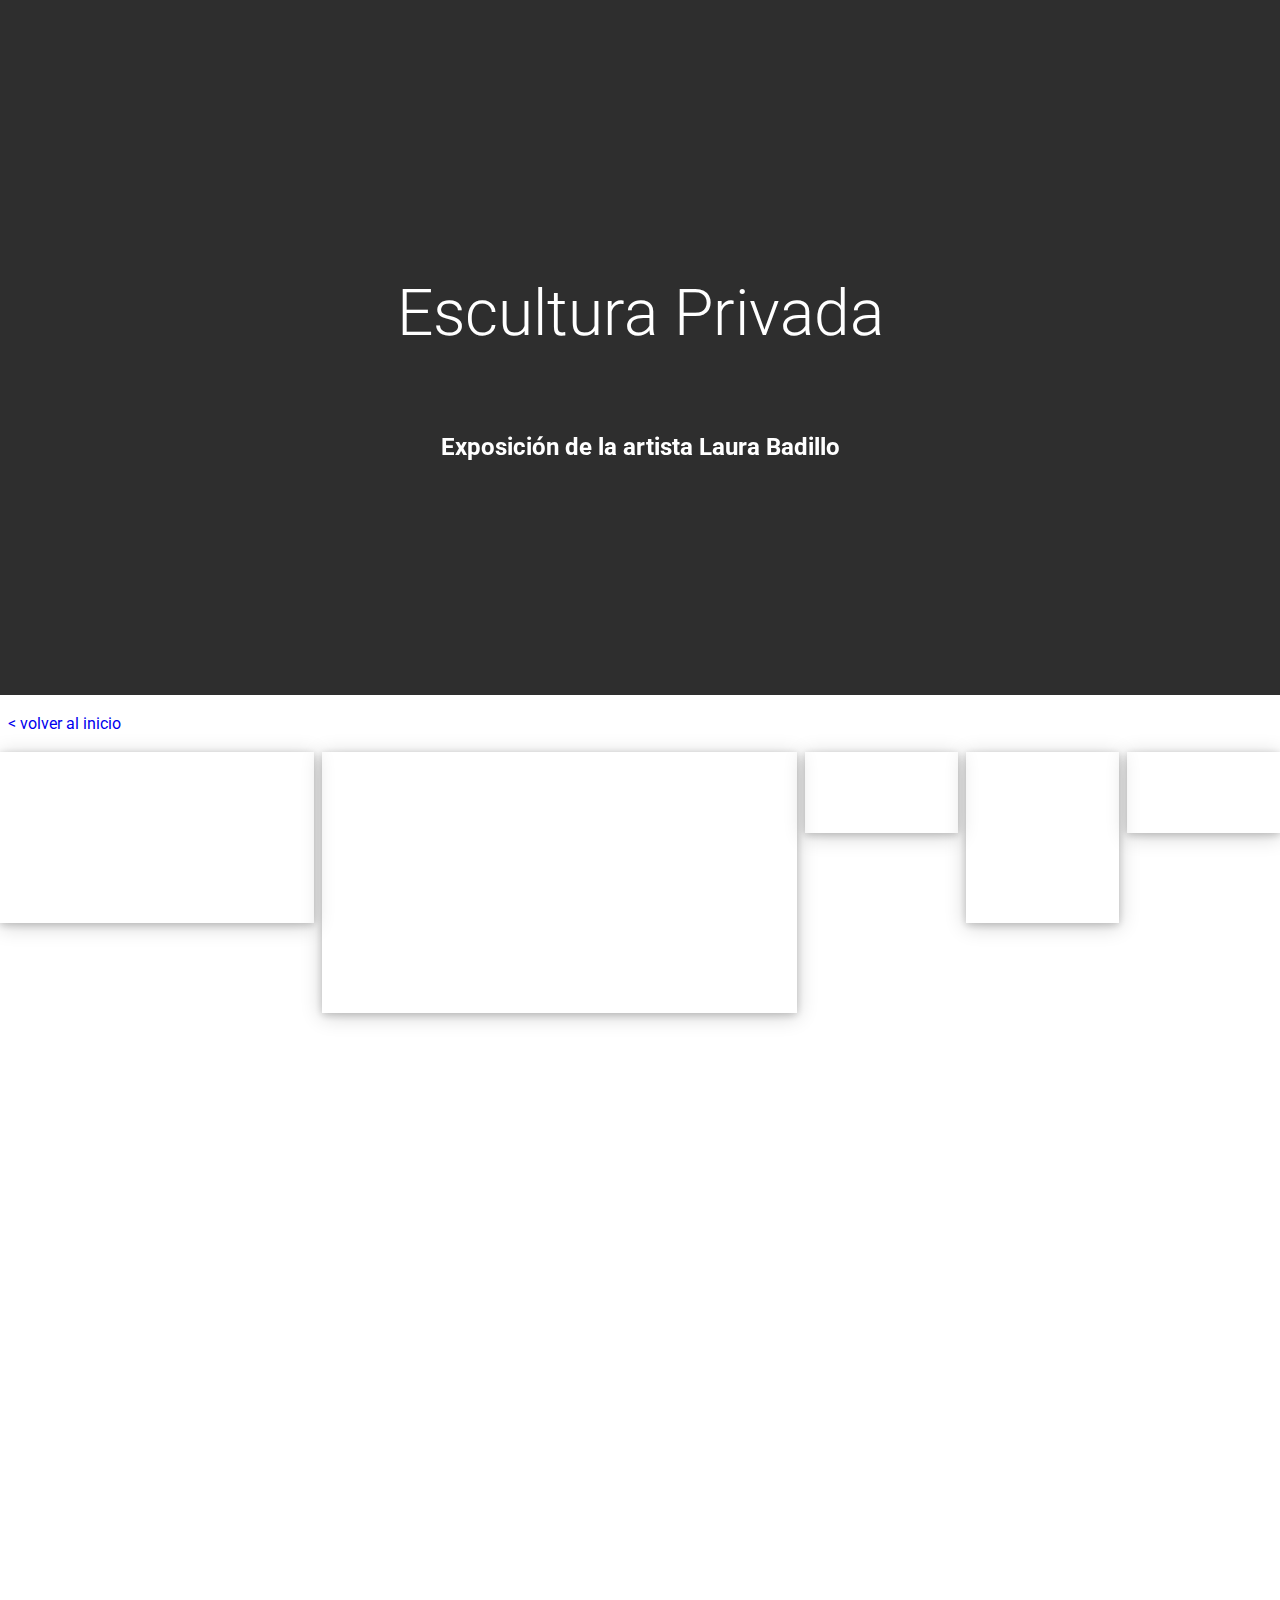
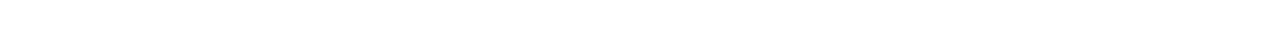
==== commit 8414e510: "Pie de fotos" ====
--- a/esculturaprivida/index.html
+++ b/esculturaprivida/index.html
@@ -2,6 +2,7 @@
 <html lang="en">
 <head>
     <meta charset="UTF-8">
+    <meta name="robots"  content="noindex" />
     <meta http-equiv="X-UA-Compatible" content="IE=edge">
     <meta name="viewport" content="width=device-width, initial-scale=1.0">
     <link rel="stylesheet" href="../assets/css/rstyles.css">
@@ -19,134 +20,130 @@
    <h1 data-aos="fade-up" data-aos-duration="3000">Escultura Privada</h1><br>
    <h2 data-aos="zoom-out" data-aos-duration="3000">Exposición de la artista Laura Badillo</h2><br><br><br><br><br><br>
 </div>
+<br>
+<a href="http://uii.edu.mx/cultura/retrospectiva/#esculturaprivida" style="text-decoration: none;"> &nbsp&nbsp< volver al inicio</a>
 <br><br>
 <div id="gallery">
-    <div data-aos="fade-up"><img class="lazy" src="../assets/img/200.gif" data-src="../assets/img/ESCULTURA PRIVADA/AIRE  Detalle.jpg" alt="" data-srcset="../assets/img/ESCULTURA PRIVADA/AIRE  Detalle.jpg" /><a href="#lightbox-1"></a></div>
-    <div data-aos="fade-up"><img class="lazy" src="../assets/img/200.gif" data-src="../assets/img/ESCULTURA PRIVADA/AIRE  vista posterior.jpg" alt="" data-srcset="../assets/img/ESCULTURA PRIVADA/AIRE  vista posterior.jpg" /><a href="#lightbox-2"></a></div>
-    <div data-aos="fade-up"><img class="lazy" src="../assets/img/200.gif" data-src="../assets/img/ESCULTURA PRIVADA/AIRE.  bronce. Desnudo tamaño natural Propiedad del Ing. Ricardo Mendoza. Colección Particular.jpg" alt="" data-srcset="../assets/img/ESCULTURA PRIVADA/AIRE.  bronce. Desnudo tamaño natural Propiedad del Ing. Ricardo Mendoza. Colección Particular.jpg" /><a href="#lightbox-3"></a></div>
-    <div data-aos="fade-up"><img class="lazy" src="../assets/img/200.gif" data-src="../assets/img/ESCULTURA PRIVADA/AIRE.jpg" alt="" data-srcset="../assets/img/ESCULTURA PRIVADA/AIRE.jpg" /><a href="#lightbox-4"></a></div>
-    <div data-aos="fade-up"><img class="lazy" src="../assets/img/200.gif" data-src="../assets/img/ESCULTURA PRIVADA/AIRE(1).jpg" alt="" data-srcset="../assets/img/ESCULTURA PRIVADA/AIRE(1).jpg" /><a href="#lightbox-5"></a></div>
-    <div data-aos="fade-up"><img class="lazy" src="../assets/img/200.gif" data-src="../assets/img/ESCULTURA PRIVADA/BRISA Y TORMENTA, bronce altura 70 cm..jpg" alt="" data-srcset="../assets/img/ESCULTURA PRIVADA/BRISA Y TORMENTA, bronce altura 70 cm..jpg" /><a href="#lightbox-6"></a></div>
-    <div data-aos="fade-up"><img class="lazy" src="../assets/img/200.gif" data-src="../assets/img/ESCULTURA PRIVADA/CÁCTUS madera ensamblada.jpg" alt="" data-srcset="../assets/img/ESCULTURA PRIVADA/CÁCTUS madera ensamblada.jpg" /><a href="#lightbox-7"></a></div>
-    <div data-aos="fade-up"><img class="lazy" src="../assets/img/200.gif" data-src="../assets/img/ESCULTURA PRIVADA/CÁCTUS. Madera ensamblada. 1.80 m de altura.jpg" alt="" data-srcset="../assets/img/ESCULTURA PRIVADA/CÁCTUS. Madera ensamblada. 1.80 m de altura.jpg" /><a href="#lightbox-8"></a></div>
-    <div data-aos="fade-up"><img class="lazy" src="../assets/img/200.gif" data-src="../assets/img/ESCULTURA PRIVADA/FRESEROS Y OTROS.jpg" alt="" data-srcset="../assets/img/ESCULTURA PRIVADA/FRESEROS Y OTROS.jpg" /><a href="#lightbox-9"></a></div>
-    <div data-aos="fade-up"><img class="lazy" src="../assets/img/200.gif" data-src="../assets/img/ESCULTURA PRIVADA/Juan XXIII bronce 52 cm altura  propiedad de Carlos González Orejas.jpg" alt="" data-srcset="../assets/img/ESCULTURA PRIVADA/Juan XXIII bronce 52 cm altura  propiedad de Carlos González Orejas.jpg" /><a href="#lightbox-10"></a></div>
-    <div data-aos="fade-up"><img class="lazy" src="../assets/img/200.gif" data-src="../assets/img/ESCULTURA PRIVADA/LA FISICA  Detalle el universo.jpg" alt="" data-srcset="../assets/img/ESCULTURA PRIVADA/LA FISICA  Detalle el universo.jpg" /><a href="#lightbox-11"></a></div>
-    <div data-aos="fade-up"><img class="lazy" src="../assets/img/200.gif" data-src="../assets/img/ESCULTURA PRIVADA/LA FISICA. bronce y vidrio termoformado en colaboración con Carlos Santa Ana. Detalle.jpg" alt="" data-srcset="../assets/img/ESCULTURA PRIVADA/LA FISICA. bronce y vidrio termoformado en colaboración con Carlos Santa Ana. Detalle.jpg" /><a href="#lightbox-12"></a></div>
-    <div data-aos="fade-up"><img class="lazy" src="../assets/img/200.gif" data-src="../assets/img/ESCULTURA PRIVADA/LA FISICA. Bronce y vidrio termoformado En colaboración con Carlos Santa Ana.jpg" alt="" data-srcset="../assets/img/ESCULTURA PRIVADA/LA FISICA. Bronce y vidrio termoformado En colaboración con Carlos Santa Ana.jpg" /><a href="#lightbox-13"></a></div>
-    <div data-aos="fade-up"><img class="lazy" src="../assets/img/200.gif" data-src="../assets/img/ESCULTURA PRIVADA/LA FÍSICA.jpg" alt="" data-srcset="../assets/img/ESCULTURA PRIVADA/LA FÍSICA.jpg" /><a href="#lightbox-14"></a></div>
-    <div data-aos="fade-up"><img class="lazy" src="../assets/img/200.gif" data-src="../assets/img/ESCULTURA PRIVADA/LA FÍSICA_.jpg" alt="" data-srcset="../assets/img/ESCULTURA PRIVADA/LA FÍSICA_.jpg" /><a href="#lightbox-15"></a></div>
-    <div data-aos="fade-up"><img class="lazy" src="../assets/img/200.gif" data-src="../assets/img/ESCULTURA PRIVADA/PATLANI el hombre que cae. Bronce 70 cm.jpg" alt="" data-srcset="../assets/img/ESCULTURA PRIVADA/PATLANI el hombre que cae. Bronce 70 cm.jpg" /><a href="#lightbox-16"></a></div>
-    <div data-aos="fade-up"><img class="lazy" src="../assets/img/200.gif" data-src="../assets/img/ESCULTURA PRIVADA/PRECISAMENTE ASI. proyecto para monumento a Rudyar Kipling.jpg" alt="" data-srcset="../assets/img/ESCULTURA PRIVADA/PRECISAMENTE ASI. proyecto para monumento a Rudyar Kipling.jpg" /><a href="#lightbox-17"></a></div>
-    <div data-aos="fade-up"><img class="lazy" src="../assets/img/200.gif" data-src="../assets/img/ESCULTURA PRIVADA/QUEDÓ DORMIDO. San José. Calentándolo para  poner la pátina..jpg" alt="" data-srcset="../assets/img/ESCULTURA PRIVADA/QUEDÓ DORMIDO. San José. Calentándolo para  poner la pátina..jpg" /><a href="#lightbox-18"></a></div>
-    <div data-aos="fade-up"><img class="lazy" src="../assets/img/200.gif" data-src="../assets/img/ESCULTURA PRIVADA/VELETA VIENTO bronce 66 cm altura Propiedad de Carlos González Orejas.jpg" alt="" data-srcset="../assets/img/ESCULTURA PRIVADA/VELETA VIENTO bronce 66 cm altura Propiedad de Carlos González Orejas.jpg" /><a href="#lightbox-19"></a></div>
-    <div data-aos="fade-up"><img class="lazy" src="../assets/img/200.gif" data-src="../assets/img/ESCULTURA PRIVADA/VELETA. AGUA bronce 66 cm altura Propiedad de Carlos González Orejas.jpg" alt="" data-srcset="../assets/img/ESCULTURA PRIVADA/VELETA. AGUA bronce 66 cm altura Propiedad de Carlos González Orejas.jpg" /><a href="#lightbox-20"></a></div>
-    <div data-aos="fade-up"><img class="lazy" src="../assets/img/200.gif" data-src="../assets/img/ESCULTURA PRIVADA/VELETA. detalle bronce 66 cm altura Propiedad de Carlos González Orejas.jpg" alt="" data-srcset="../assets/img/ESCULTURA PRIVADA/VELETA. detalle bronce 66 cm altura Propiedad de Carlos González Orejas.jpg" /><a href="#lightbox-21"></a></div>
+    <div data-aos="fade-up"><img class="lazy" src="../assets/img/200.gif" data-src="../assets/img/ESCULTURA PRIVADA/low/AIRE  Detalle.jpg" alt="" /><a href="#lightbox-1"></a></div>
+    <div data-aos="fade-up"><img class="lazy" src="../assets/img/200.gif" data-src="../assets/img/ESCULTURA PRIVADA/low/AIRE  vista posterior.jpg" alt="" /><a href="#lightbox-2"></a></div>
+    <div data-aos="fade-up"><img class="lazy" src="../assets/img/200.gif" data-src="../assets/img/ESCULTURA PRIVADA/low/AIRE.  bronce. Desnudo tamaño natural Propiedad del Ing. Ricardo Mendoza. Colección Particular.jpg" alt=""/><a href="#lightbox-3"></a></div>
+    <div data-aos="fade-up"><img class="lazy" src="../assets/img/200.gif" data-src="../assets/img/ESCULTURA PRIVADA/low/AIRE.jpg" alt="" /><a href="#lightbox-4"></a></div>
+    <div data-aos="fade-up"><img class="lazy" src="../assets/img/200.gif" data-src="../assets/img/ESCULTURA PRIVADA/low/AIRE(1).jpg" alt="" /><a href="#lightbox-5"></a></div>
+    <div data-aos="fade-up"><img class="lazy" src="../assets/img/200.gif" data-src="../assets/img/ESCULTURA PRIVADA/low/BRISA Y TORMENTA, bronce altura 70 cm..jpg" alt="" data-srcset="../assets/img/ESCULTURA PRIVADA/low/BRISA Y TORMENTA, bronce altura 70 cm..jpg" /><a href="#lightbox-6"></a></div>
+    <div data-aos="fade-up"><img class="lazy" src="../assets/img/200.gif" data-src="../assets/img/ESCULTURA PRIVADA/low/CÁCTUS madera ensamblada.jpg" alt="" data-srcset="../assets/img/ESCULTURA PRIVADA/low/CÁCTUS madera ensamblada.jpg" /><a href="#lightbox-7"></a></div>
+    <div data-aos="fade-up"><img class="lazy" src="../assets/img/200.gif" data-src="../assets/img/ESCULTURA PRIVADA/low/CÁCTUS. Madera ensamblada. 1.80 m de altura.jpg" alt="" data-srcset="../assets/img/ESCULTURA PRIVADA/low/CÁCTUS. Madera ensamblada. 1.80 m de altura.jpg" /><a href="#lightbox-8"></a></div>
+    <div data-aos="fade-up"><img class="lazy" src="../assets/img/200.gif" data-src="../assets/img/ESCULTURA PRIVADA/low/FRESEROS Y OTROS.jpg" alt="" data-srcset="../assets/img/ESCULTURA PRIVADA/low/FRESEROS Y OTROS.jpg" /><a href="#lightbox-9"></a></div>
+    <div data-aos="fade-up"><img class="lazy" src="../assets/img/200.gif" data-src="../assets/img/ESCULTURA PRIVADA/low/Juan XXIII bronce 52 cm altura  propiedad de Carlos González Orejas.jpg" alt="" data-srcset="../assets/img/ESCULTURA PRIVADA/low/Juan XXIII bronce 52 cm altura  propiedad de Carlos González Orejas.jpg" /><a href="#lightbox-10"></a></div>
+    <div data-aos="fade-up"><img class="lazy" src="../assets/img/200.gif" data-src="../assets/img/ESCULTURA PRIVADA/low/LA FISICA. bronce y vidrio termoformado en colaboración con Carlos Santa Ana. Detalle.jpg" alt="" data-srcset="../assets/img/ESCULTURA PRIVADA/low/LA FISICA. bronce y vidrio termoformado en colaboración con Carlos Santa Ana. Detalle.jpg" /><a href="#lightbox-12"></a></div>
+    <div data-aos="fade-up"><img class="lazy" src="../assets/img/200.gif" data-src="../assets/img/ESCULTURA PRIVADA/low/LA FISICA. Bronce y vidrio termoformado En colaboración con Carlos Santa Ana.jpg" alt="" data-srcset="../assets/img/ESCULTURA PRIVADA/low/LA FISICA. Bronce y vidrio termoformado En colaboración con Carlos Santa Ana.jpg" /><a href="#lightbox-13"></a></div>
+    <div data-aos="fade-up"><img class="lazy" src="../assets/img/200.gif" data-src="../assets/img/ESCULTURA PRIVADA/low/LA FÍSICA.jpg" alt="" data-srcset="../assets/img/ESCULTURA PRIVADA/low/LA FÍSICA.jpg" /><a href="#lightbox-14"></a></div>
+    <div data-aos="fade-up"><img class="lazy" src="../assets/img/200.gif" data-src="../assets/img/ESCULTURA PRIVADA/low/LA FÍSICA_.jpg" alt="" data-srcset="../assets/img/ESCULTURA PRIVADA/low/LA FÍSICA_.jpg" /><a href="#lightbox-15"></a></div>
+    <div data-aos="fade-up"><img class="lazy" src="../assets/img/200.gif" data-src="../assets/img/ESCULTURA PRIVADA/low/PATLANI el hombre que cae. Bronce 70 cm.jpg" alt="" data-srcset="../assets/img/ESCULTURA PRIVADA/low/PATLANI el hombre que cae. Bronce 70 cm.jpg" /><a href="#lightbox-16"></a></div>
+    <div data-aos="fade-up"><img class="lazy" src="../assets/img/200.gif" data-src="../assets/img/ESCULTURA PRIVADA/low/PRECISAMENTE ASI. proyecto para monumento a Rudyar Kipling.jpg" alt="" data-srcset="../assets/img/ESCULTURA PRIVADA/low/PRECISAMENTE ASI. proyecto para monumento a Rudyar Kipling.jpg" /><a href="#lightbox-17"></a></div>
+    <div data-aos="fade-up"><img class="lazy" src="../assets/img/200.gif" data-src="../assets/img/ESCULTURA PRIVADA/low/QUEDÓ DORMIDO. San José. Calentándolo para  poner la pátina..jpg" alt="" data-srcset="../assets/img/ESCULTURA PRIVADA/low/QUEDÓ DORMIDO. San José. Calentándolo para  poner la pátina..jpg" /><a href="#lightbox-18"></a></div>
+    <div data-aos="fade-up"><img class="lazy" src="../assets/img/200.gif" data-src="../assets/img/ESCULTURA PRIVADA/low/VELETA VIENTO bronce 66 cm altura Propiedad de Carlos González Orejas.jpg" alt="" data-srcset="../assets/img/ESCULTURA PRIVADA/low/VELETA VIENTO bronce 66 cm altura Propiedad de Carlos González Orejas.jpg" /><a href="#lightbox-19"></a></div>
+    <div data-aos="fade-up"><img class="lazy" src="../assets/img/200.gif" data-src="../assets/img/ESCULTURA PRIVADA/low/VELETA. AGUA bronce 66 cm altura Propiedad de Carlos González Orejas.jpg" alt="" data-srcset="../assets/img/ESCULTURA PRIVADA/low/VELETA. AGUA bronce 66 cm altura Propiedad de Carlos González Orejas.jpg" /><a href="#lightbox-20"></a></div>
+    <div data-aos="fade-up"><img class="lazy" src="../assets/img/200.gif" data-src="../assets/img/ESCULTURA PRIVADA/low/VELETA. detalle bronce 66 cm altura Propiedad de Carlos González Orejas.jpg" alt="" data-srcset="../assets/img/ESCULTURA PRIVADA/low/VELETA. detalle bronce 66 cm altura Propiedad de Carlos González Orejas.jpg" /><a href="#lightbox-21"></a></div>
 
   </div>
   <div class="lightbox" id="lightbox-1">
-    <div class="content"><img class="lazy" src="../assets/img/ESCULTURA PRIVADA/low/AIRE  Detalle.jpg" data-src="../assets/img/ESCULTURA PRIVADA/AIRE  Detalle.jpg" alt="" data-srcset="../assets/img/ESCULTURA PRIVADA/AIRE  Detalle.jpg"/>
-      <div class="title"><small>Copyright Laura Badillo</small><br>AIRE Detalle</div><a class="close" href="#gallery"></a>
+    <div class="content"><img class="lazy" src="../assets/img/200.gif" data-src="../assets/img/ESCULTURA PRIVADA/AIRE  Detalle.jpg" alt="" data-srcset="../assets/img/ESCULTURA PRIVADA/AIRE  Detalle.jpg"/>
+      <div class="title"><small>Copyright Laura Badillo</small><br>AIRE<br>Bronce<br>Propiedad del Ing. Ricardo Mendoza.</div><a class="close" href="#gallery"></a>
     </div>
   </div>
   <div class="lightbox" id="lightbox-2">
-    <div class="content"><img class="lazy" src="../assets/img/ESCULTURA PRIVADA/low/AIRE  vista posterior.jpg" data-src="../assets/img/ESCULTURA PRIVADA/AIRE  vista posterior.jpg" alt="" data-srcset="../assets/img/ESCULTURA PRIVADA/AIRE  vista posterior.jpg"/>
-      <div class="title"><small>Copyright Laura Badillo</small><br>AIRE  vista posterior</div><a class="close" href="#gallery"></a>
+    <div class="content"><img class="lazy" src="../assets/img/200.gif" data-src="../assets/img/ESCULTURA PRIVADA/AIRE  vista posterior.jpg" alt="" data-srcset="../assets/img/ESCULTURA PRIVADA/AIRE  vista posterior.jpg"/>
+      <div class="title"><small>Copyright Laura Badillo</small><br>AIRE<br>Bronce<br>Propiedad del Ing. Ricardo Mendoza.</div><a class="close" href="#gallery"></a>
     </div>
   </div>
   <div class="lightbox" id="lightbox-3">
-    <div class="content"><img class="lazy" src="../assets/img/ESCULTURA PRIVADA/low/AIRE.  bronce. Desnudo tamaño natural Propiedad del Ing. Ricardo Mendoza. Colección Particular.jpg" data-src="../assets/img/ESCULTURA PRIVADA/AIRE.  bronce. Desnudo tamaño natural Propiedad del Ing. Ricardo Mendoza. Colección Particular.jpg" alt="" data-srcset="../assets/img/ESCULTURA PRIVADA/AIRE.  bronce. Desnudo tamaño natural Propiedad del Ing. Ricardo Mendoza. Colección Particular.jpg"/>
-      <div class="title"><small>Copyright Laura Badillo</small><br>AIRE.  bronce. Desnudo tamaño natural Propiedad del Ing. Ricardo Mendoza. Colección Particular</div><a class="close" href="#gallery"></a>
+    <div class="content"><img class="lazy" src="../assets/img/200.gif" data-src="../assets/img/ESCULTURA PRIVADA/AIRE.  bronce. Desnudo tamaño natural Propiedad del Ing. Ricardo Mendoza. Colección Particular.jpg" alt="" data-srcset="../assets/img/ESCULTURA PRIVADA/AIRE.  bronce. Desnudo tamaño natural Propiedad del Ing. Ricardo Mendoza. Colección Particular.jpg"/>
+      <div class="title"><small>Copyright Laura Badillo</small><br>AIRE<br>Bronce<br>Propiedad del Ing. Ricardo Mendoza.</div><a class="close" href="#gallery"></a>
     </div>
   </div>
   <div class="lightbox" id="lightbox-4">
-    <div class="content"><img class="lazy" src="../assets/img/ESCULTURA PRIVADA/low/AIRE.jpg" data-src="../assets/img/ESCULTURA PRIVADA/AIRE.jpg" alt="" data-srcset="../assets/img/ESCULTURA PRIVADA/AIRE.jpg"/>
-      <div class="title"><small>Copyright Laura Badillo</small><br>AIRE</div><a class="close" href="#gallery"></a>
+    <div class="content"><img class="lazy" src="../assets/img/200.gif" data-src="../assets/img/ESCULTURA PRIVADA/AIRE.jpg" alt="" data-srcset="../assets/img/ESCULTURA PRIVADA/AIRE.jpg"/>
+      <div class="title"><small>Copyright Laura Badillo</small><br>AIRE<br>Bronce<br>Propiedad del Ing. Ricardo Mendoza.</div><a class="close" href="#gallery"></a>
     </div>
   </div>
   <div class="lightbox" id="lightbox-5">
-    <div class="content"><img class="lazy" src="../assets/img/ESCULTURA PRIVADA/low/AIRE(1).jpg" data-src="../assets/img/ESCULTURA PRIVADA/AIRE(1).jpg" alt="" data-srcset="../assets/img/ESCULTURA PRIVADA/AIRE(1).jpg"/>
-      <div class="title"><small>Copyright Laura Badillo</small><br>AIRE</div><a class="close" href="#gallery"></a>
+    <div class="content"><img class="lazy" src="../assets/img/200.gif" data-src="../assets/img/ESCULTURA PRIVADA/AIRE(1).jpg" alt="" data-srcset="../assets/img/ESCULTURA PRIVADA/AIRE(1).jpg"/>
+      <div class="title"><small>Copyright Laura Badillo</small><br>AIRE<br>Bronce<br>Propiedad del Ing. Ricardo Mendoza.</div><a class="close" href="#gallery"></a>
     </div>
   </div>
   <div class="lightbox" id="lightbox-6">
-    <div class="content"><img class="lazy" src="../assets/img/ESCULTURA PRIVADA/low/BRISA Y TORMENTA, bronce altura 70 cm..jpg" data-src="../assets/img/ESCULTURA PRIVADA/BRISA Y TORMENTA, bronce altura 70 cm..jpg" alt="" data-srcset="../assets/img/ESCULTURA PRIVADA/BRISA Y TORMENTA, bronce altura 70 cm..jpg"/>
-      <div class="title"><small>Copyright Laura Badillo</small><br>BRISA Y TORMENTA, bronce altura 70 cm.</div><a class="close" href="#gallery"></a>
+    <div class="content"><img class="lazy" src="../assets/img/200.gif" data-src="../assets/img/ESCULTURA PRIVADA/BRISA Y TORMENTA, bronce altura 70 cm..jpg" alt="" data-srcset="../assets/img/ESCULTURA PRIVADA/BRISA Y TORMENTA, bronce altura 70 cm..jpg"/>
+      <div class="title"><small>Copyright Laura Badillo</small><br>BRISA Y TORMENTA<br>Bronce<br>Altura 70 cm.</div><a class="close" href="#gallery"></a>
     </div>
   </div>
   <div class="lightbox" id="lightbox-7">
-    <div class="content"><img class="lazy" src="../assets/img/ESCULTURA PRIVADA/low/CÁCTUS madera ensamblada.jpg" data-src="../assets/img/ESCULTURA PRIVADA/CÁCTUS madera ensamblada.jpg" alt="" data-srcset="../assets/img/ESCULTURA PRIVADA/CÁCTUS madera ensamblada.jpg"/>
-      <div class="title"><small>Copyright Laura Badillo</small><br>CÁCTUS madera ensamblada</div><a class="close" href="#gallery"></a>
+    <div class="content"><img class="lazy" src="../assets/img/200.gif" data-src="../assets/img/ESCULTURA PRIVADA/CÁCTUS madera ensamblada.jpg" alt="" data-srcset="../assets/img/ESCULTURA PRIVADA/CÁCTUS madera ensamblada.jpg"/>
+      <div class="title"><small>Copyright Laura Badillo</small><br>CÁCTUS<br>Madera ensamblada.<br>1.80 m de altura</div><a class="close" href="#gallery"></a>
     </div>
   </div>
   <div class="lightbox" id="lightbox-8">
-    <div class="content"><img class="lazy" src="../assets/img/ESCULTURA PRIVADA/low/CÁCTUS. Madera ensamblada. 1.80 m de altura.jpg" data-src="../assets/img/ESCULTURA PRIVADA/CÁCTUS. Madera ensamblada. 1.80 m de altura.jpg" alt="" data-srcset="../assets/img/ESCULTURA PRIVADA/CÁCTUS. Madera ensamblada. 1.80 m de altura.jpg"/>
-      <div class="title"><small>Copyright Laura Badillo</small><br>CÁCTUS. Madera ensamblada. 1.80 m de altura</div><a class="close" href="#gallery"></a>
+    <div class="content"><img class="lazy" src="../assets/img/200.gif" data-src="../assets/img/ESCULTURA PRIVADA/CÁCTUS. Madera ensamblada. 1.80 m de altura.jpg" alt="" data-srcset="../assets/img/ESCULTURA PRIVADA/CÁCTUS. Madera ensamblada. 1.80 m de altura.jpg"/>
+      <div class="title"><small>Copyright Laura Badillo</small><br>CÁCTUS<br>Madera ensamblada.<br>1.80 m de altura</div><a class="close" href="#gallery"></a>
     </div>
   </div>
   <div class="lightbox" id="lightbox-9">
-    <div class="content"><img class="lazy" src="../assets/img/ESCULTURA PRIVADA/low/FRESEROS Y OTROS.jpg" data-src="../assets/img/ESCULTURA PRIVADA/FRESEROS Y OTROS.jpg" alt="" data-srcset="../assets/img/ESCULTURA PRIVADA/FRESEROS Y OTROS.jpg"/>
-      <div class="title"><small>Copyright Laura Badillo</small><br>FRESEROS Y OTROS</div><a class="close" href="#gallery"></a>
+    <div class="content"><img class="lazy" src="../assets/img/200.gif" data-src="../assets/img/ESCULTURA PRIVADA/FRESEROS Y OTROS.jpg" alt="" data-srcset="../assets/img/ESCULTURA PRIVADA/FRESEROS Y OTROS.jpg"/>
+      <div class="title"><small>Copyright Laura Badillo</small><br>FRESEROS<br>Alma de Irapuato<br>Bronce Conjunto Escultórico</div><a class="close" href="#gallery"></a>
     </div>
   </div>
   <div class="lightbox" id="lightbox-10">
-    <div class="content"><img class="lazy" src="../assets/img/ESCULTURA PRIVADA/low/Juan XXIII bronce 52 cm altura  propiedad de Carlos González Orejas.jpg" data-src="../assets/img/ESCULTURA PRIVADA/Juan XXIII bronce 52 cm altura  propiedad de Carlos González Orejas.jpg" alt="" data-srcset="../assets/img/ESCULTURA PRIVADA/Juan XXIII bronce 52 cm altura  propiedad de Carlos González Orejas.jpg"/>
-      <div class="title"><small>Copyright Laura Badillo</small><br>Juan XXIII bronce 52 cm altura  propiedad de Carlos González Orejas</div><a class="close" href="#gallery"></a>
-    </div>
-  </div>
-  <div class="lightbox" id="lightbox-11">
-    <div class="content"><img class="lazy" src="../assets/img/ESCULTURA PRIVADA/low/LA FISICA  Detalle el universo.jpg" data-src="../assets/img/ESCULTURA PRIVADA/LA FISICA  Detalle el universo.jpg" alt="" data-srcset="../assets/img/ESCULTURA PRIVADA/LA FISICA  Detalle el universo.jpg"/>
-      <div class="title"><small>Copyright Laura Badillo</small><br>LA FISICA  Detalle el universo</div><a class="close" href="#gallery"></a>
+    <div class="content"><img class="lazy" src="../assets/img/200.gif" data-src="../assets/img/ESCULTURA PRIVADA/Juan XXIII bronce 52 cm altura  propiedad de Carlos González Orejas.jpg" alt="" data-srcset="../assets/img/ESCULTURA PRIVADA/Juan XXIII bronce 52 cm altura  propiedad de Carlos González Orejas.jpg"/>
+      <div class="title"><small>Copyright Laura Badillo</small><br>Juan XXIII<br>Bronce 52 cm altura<br>Propiedad de Carlos González Orejas</div><a class="close" href="#gallery"></a>
     </div>
   </div>
   <div class="lightbox" id="lightbox-12">
-    <div class="content"><img class="lazy" src="../assets/img/ESCULTURA PRIVADA/low/LA FISICA. bronce y vidrio termoformado en colaboración con Carlos Santa Ana. Detalle.jpg" data-src="../assets/img/ESCULTURA PRIVADA/LA FISICA. bronce y vidrio termoformado en colaboración con Carlos Santa Ana. Detalle.jpg" alt="" data-srcset="../assets/img/ESCULTURA PRIVADA/LA FISICA. bronce y vidrio termoformado en colaboración con Carlos Santa Ana. Detalle.jpg"/>
-      <div class="title"><small>Copyright Laura Badillo</small><br>ESCULTURA PRIVADA/LA FISICA. bronce y vidrio termoformado en colaboración con Carlos Santa Ana. Detalle</div><a class="close" href="#gallery"></a>
+    <div class="content"><img class="lazy" src="../assets/img/200.gif" data-src="../assets/img/ESCULTURA PRIVADA/LA FISICA. bronce y vidrio termoformado en colaboración con Carlos Santa Ana. Detalle.jpg" alt="" data-srcset="../assets/img/ESCULTURA PRIVADA/LA FISICA. bronce y vidrio termoformado en colaboración con Carlos Santa Ana. Detalle.jpg"/>
+      <div class="title"><small>Copyright Laura Badillo</small><br>LA FISICA<br>Bronce y vidrio termoformado<br>En colaboración con Carlos Santa Ana.</div><a class="close" href="#gallery"></a>
     </div>
   </div>
   <div class="lightbox" id="lightbox-13">
-    <div class="content"><img class="lazy" src="../assets/img/ESCULTURA PRIVADA/low/LA FISICA. Bronce y vidrio termoformado En colaboración con Carlos Santa Ana.jpg" data-src="../assets/img/ESCULTURA PRIVADA/LA FISICA. Bronce y vidrio termoformado En colaboración con Carlos Santa Ana.jpg" alt="" data-srcset="../assets/img/ESCULTURA PRIVADA/LA FISICA. Bronce y vidrio termoformado En colaboración con Carlos Santa Ana.jpg"/>
-      <div class="title"><small>Copyright Laura Badillo</small><br>LA FISICA. Bronce y vidrio termoformado En colaboración con Carlos Santa Ana</div><a class="close" href="#gallery"></a>
+    <div class="content"><img class="lazy" src="../assets/img/200.gif" data-src="../assets/img/ESCULTURA PRIVADA/LA FISICA. Bronce y vidrio termoformado En colaboración con Carlos Santa Ana.jpg" alt="" data-srcset="../assets/img/ESCULTURA PRIVADA/LA FISICA. Bronce y vidrio termoformado En colaboración con Carlos Santa Ana.jpg"/>
+      <div class="title"><small>Copyright Laura Badillo</small><br>LA FISICA<br>Bronce y vidrio termoformado<br>En colaboración con Carlos Santa Ana.</div><a class="close" href="#gallery"></a>
     </div>
   </div>
   <div class="lightbox" id="lightbox-14">
-    <div class="content"><img class="lazy" src="../assets/img/ESCULTURA PRIVADA/low/LA FÍSICA.jpg" data-src="../assets/img/ESCULTURA PRIVADA/LA FÍSICA.jpg" alt="" data-srcset="../assets/img/ESCULTURA PRIVADA/LA FÍSICA.jpg"/>
-      <div class="title"><small>Copyright Laura Badillo</small><br>LA FÍSICA</div><a class="close" href="#gallery"></a>
+    <div class="content"><img class="lazy" src="../assets/img/200.gif" data-src="../assets/img/ESCULTURA PRIVADA/LA FÍSICA.jpg" alt="" data-srcset="../assets/img/ESCULTURA PRIVADA/LA FÍSICA.jpg"/>
+      <div class="title"><small>Copyright Laura Badillo</small><br>LA FISICA<br>Bronce y vidrio termoformado<br>En colaboración con Carlos Santa Ana.</div><a class="close" href="#gallery"></a>
     </div>
   </div>
   <div class="lightbox" id="lightbox-15">
-    <div class="content"><img class="lazy" src="../assets/img/ESCULTURA PRIVADA/low/LA FÍSICA_.jpg" data-src="../assets/img/ESCULTURA PRIVADA/LA FÍSICA_.jpg" alt="" data-srcset="../assets/img/ESCULTURA PRIVADA/LA FÍSICA_.jpg"/>
-      <div class="title"><small>Copyright Laura Badillo</small><br>LA FÍSICA_</div><a class="close" href="#gallery"></a>
+    <div class="content"><img class="lazy" src="../assets/img/200.gif" data-src="../assets/img/ESCULTURA PRIVADA/LA FÍSICA_.jpg" alt="" data-srcset="../assets/img/ESCULTURA PRIVADA/LA FÍSICA_.jpg"/>
+      <div class="title"><small>Copyright Laura Badillo</small><br>LA FISICA<br>Bronce y vidrio termoformado<br>En colaboración con Carlos Santa Ana.</div><a class="close" href="#gallery"></a>
     </div>
   </div>
   <div class="lightbox" id="lightbox-16">
-    <div class="content"><img class="lazy" src="../assets/img/ESCULTURA PRIVADA/low/PATLANI el hombre que cae. Bronce 70 cm.jpg" data-src="../assets/img/ESCULTURA PRIVADA/PATLANI el hombre que cae. Bronce 70 cm.jpg" alt="" data-srcset="../assets/img/ESCULTURA PRIVADA/PATLANI el hombre que cae. Bronce 70 cm.jpg"/>
-      <div class="title"><small>Copyright Laura Badillo</small><br>PATLANI el hombre que cae. Bronce 70 cm</div><a class="close" href="#gallery"></a>
+    <div class="content"><img class="lazy" src="../assets/img/200.gif" data-src="../assets/img/ESCULTURA PRIVADA/PATLANI el hombre que cae. Bronce 70 cm.jpg" alt="" data-srcset="../assets/img/ESCULTURA PRIVADA/PATLANI el hombre que cae. Bronce 70 cm.jpg"/>
+      <div class="title"><small>Copyright Laura Badillo</small><br>PATLANI<br>El hombre que cae.<br>Bronce 70 cm</div><a class="close" href="#gallery"></a>
     </div>
   </div>
   <div class="lightbox" id="lightbox-17">
-    <div class="content"><img class="lazy" src="../assets/img/ESCULTURA PRIVADA/low/PRECISAMENTE ASI. proyecto para monumento a Rudyar Kipling.jpg" data-src="../assets/img/ESCULTURA PRIVADA/PRECISAMENTE ASI. proyecto para monumento a Rudyar Kipling.jpg" alt="" data-srcset="../assets/img/ESCULTURA PRIVADA/PRECISAMENTE ASI. proyecto para monumento a Rudyar Kipling.jpg"/>
-      <div class="title"><small>Copyright Laura Badillo</small><br>FRESEROS Y OTROS</div><a class="close" href="#gallery"></a>
+    <div class="content"><img class="lazy" src="../assets/img/200.gif" data-src="../assets/img/ESCULTURA PRIVADA/PRECISAMENTE ASI. proyecto para monumento a Rudyar Kipling.jpg" alt="" data-srcset="../assets/img/ESCULTURA PRIVADA/PRECISAMENTE ASI. proyecto para monumento a Rudyar Kipling.jpg"/>
+      <div class="title"><small>Copyright Laura Badillo</small><br>Proyecto Rudyard Kipling<br>Yeso</div><a class="close" href="#gallery"></a>
     </div>
   </div>
   <div class="lightbox" id="lightbox-18">
-    <div class="content"><img class="lazy" src="../assets/img/ESCULTURA PRIVADA/low/QUEDÓ DORMIDO. San José. Calentándolo para  poner la pátina..jpg" data-src="../assets/img/ESCULTURA PRIVADA/QUEDÓ DORMIDO. San José. Calentándolo para  poner la pátina..jpg" alt="" data-srcset="../assets/img/ESCULTURA PRIVADA/QUEDÓ DORMIDO. San José. Calentándolo para  poner la pátina..jpg"/>
-      <div class="title"><small>Copyright Laura Badillo</small><br>QUEDÓ DORMIDO. San José. Calentándolo para  poner la pátina.</div><a class="close" href="#gallery"></a>
+    <div class="content"><img class="lazy" src="../assets/img/200.gif" data-src="../assets/img/ESCULTURA PRIVADA/QUEDÓ DORMIDO. San José. Calentándolo para  poner la pátina..jpg" alt="" data-srcset="../assets/img/ESCULTURA PRIVADA/QUEDÓ DORMIDO. San José. Calentándolo para  poner la pátina..jpg"/>
+      <div class="title"><small>Copyright Laura Badillo</small><br>QUEDÓ DORMIDO.<br>San José.</div><a class="close" href="#gallery"></a>
     </div>
   </div>
   <div class="lightbox" id="lightbox-19">
-    <div class="content"><img class="lazy" src="../assets/img/ESCULTURA PRIVADA/low/VELETA VIENTO bronce 66 cm altura Propiedad de Carlos González Orejas.jpg" data-src="../assets/img/ESCULTURA PRIVADA/VELETA VIENTO bronce 66 cm altura Propiedad de Carlos González Orejas.jpg" alt="" data-srcset="../assets/img/ESCULTURA PRIVADA/VELETA VIENTO bronce 66 cm altura Propiedad de Carlos González Orejas.jpg"/>
-      <div class="title"><small>Copyright Laura Badillo</small><br>VELETA VIENTO bronce 66 cm altura Propiedad de Carlos González Orejas</div><a class="close" href="#gallery"></a>
+    <div class="content"><img class="lazy" src="../assets/img/200.gif" data-src="../assets/img/ESCULTURA PRIVADA/VELETA VIENTO bronce 66 cm altura Propiedad de Carlos González Orejas.jpg" alt="" data-srcset="../assets/img/ESCULTURA PRIVADA/VELETA VIENTO bronce 66 cm altura Propiedad de Carlos González Orejas.jpg"/>
+      <div class="title"><small>Copyright Laura Badillo</small><br>VELETA VIENTO<br>Bronce 66 cm<br>Propiedad de Carlos González Orejas</div><a class="close" href="#gallery"></a>
     </div>
   </div>
   <div class="lightbox" id="lightbox-20">
-    <div class="content"><img class="lazy" src="../assets/img/ESCULTURA PRIVADA/low/VELETA. AGUA bronce 66 cm altura Propiedad de Carlos González Orejas.jpg" data-src="../assets/img/ESCULTURA PRIVADA/VELETA. AGUA bronce 66 cm altura Propiedad de Carlos González Orejas.jpg" alt="" data-srcset="../assets/img/ESCULTURA PRIVADA/VELETA. AGUA bronce 66 cm altura Propiedad de Carlos González Orejas.jpg"/>
-      <div class="title"><small>Copyright Laura Badillo</small><br>VELETA. AGUA bronce 66 cm altura Propiedad de Carlos González Orejas</div><a class="close" href="#gallery"></a>
+    <div class="content"><img class="lazy" src="../assets/img/200.gif" data-src="../assets/img/ESCULTURA PRIVADA/VELETA. AGUA bronce 66 cm altura Propiedad de Carlos González Orejas.jpg" alt="" data-srcset="../assets/img/ESCULTURA PRIVADA/VELETA. AGUA bronce 66 cm altura Propiedad de Carlos González Orejas.jpg"/>
+      <div class="title"><small>Copyright Laura Badillo</small><br>VELETA VIENTO<br>Bronce 66 cm<br>Propiedad de Carlos González Orejas</div><a class="close" href="#gallery"></a>
     </div>
   </div>
   <div class="lightbox" id="lightbox-21">
-    <div class="content"><img class="lazy" src="../assets/img/ESCULTURA PRIVADA/low/VELETA. detalle bronce 66 cm altura Propiedad de Carlos González Orejas.jpg" data-src="../assets/img/ESCULTURA PRIVADA/VELETA. detalle bronce 66 cm altura Propiedad de Carlos González Orejas.jpg" alt="" data-srcset="../assets/img/ESCULTURA PRIVADA/VELETA. detalle bronce 66 cm altura Propiedad de Carlos González Orejas.jpg"/>
-      <div class="title"><small>Copyright Laura Badillo</small><br>ESCULTURA PRIVADA/VELETA. detalle bronce 66 cm altura Propiedad de Carlos González Orejas</div><a class="close" href="#gallery"></a>
+    <div class="content"><img class="lazy" src="../assets/img/200.gif" data-src="../assets/img/ESCULTURA PRIVADA/VELETA. detalle bronce 66 cm altura Propiedad de Carlos González Orejas.jpg" alt="" data-srcset="../assets/img/ESCULTURA PRIVADA/VELETA. detalle bronce 66 cm altura Propiedad de Carlos González Orejas.jpg"/>
+      <div class="title"><small>Copyright Laura Badillo</small><br>VELETA VIENTO<br>Bronce 66 cm<br>Propiedad de Carlos González Orejas</div><a class="close" href="#gallery"></a>
     </div>
   </div>
   <script src="../assets/js/lazy.js"></script>
